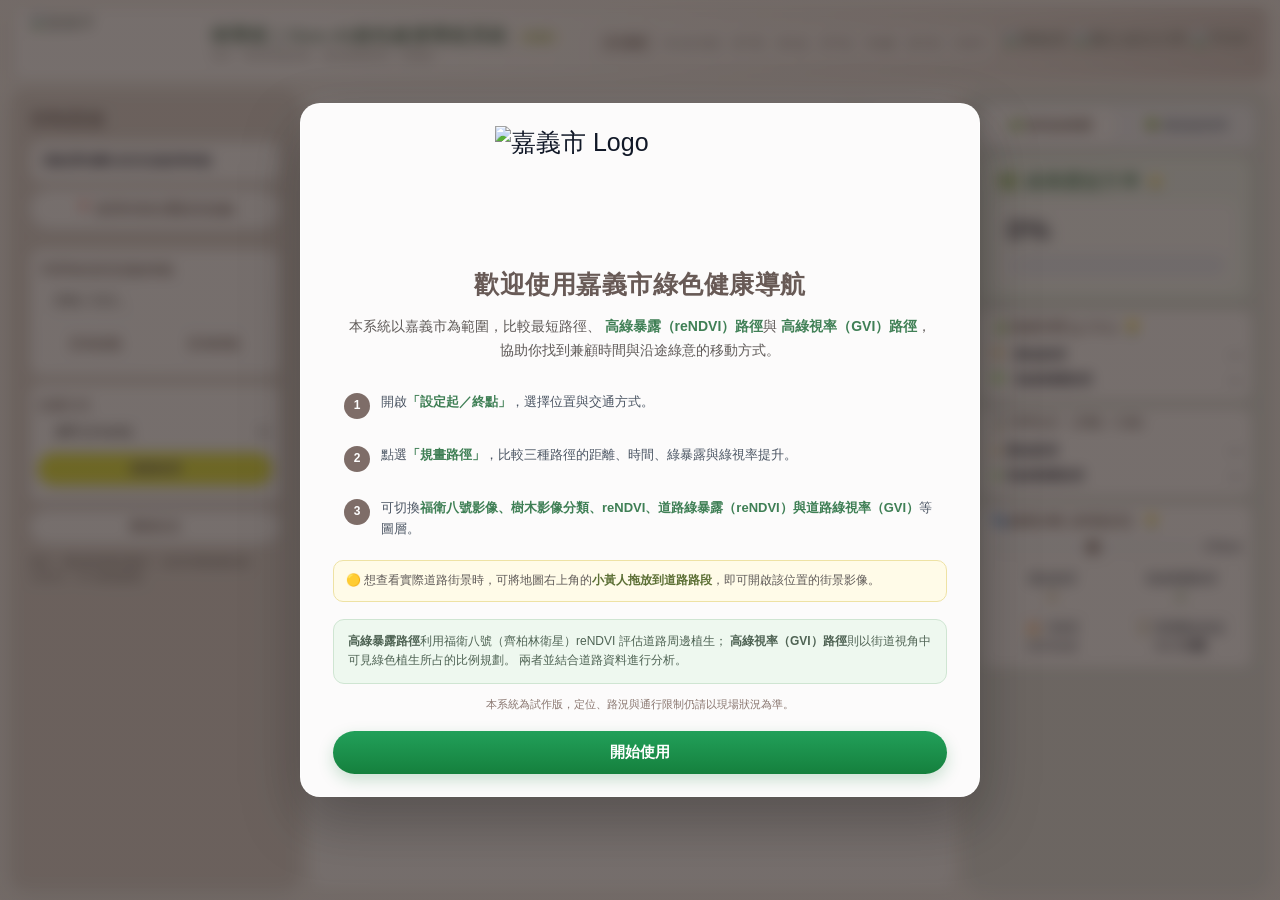
==== frontend/index.html @ 26f10b7e "Add Chiayi frontend for separate Cloud Run build" ====
<!DOCTYPE html>

<html lang="zh-Hant">
<head>
<!-- SPLIT BUILD 2026-09-26: index.html + style.css + app.js + data/ -->

<!-- SINGLE-FILE BUILD 2026-09-25 / freeze-fix -->
<meta charset="utf-8"/>
<link rel="manifest" href="manifest.webmanifest"/>
<meta name="theme-color" content="#315f46"/>
<link rel="apple-touch-icon" href="icons/icon-192.png"/>
<title>樹導航｜Geo-AI綠色健康導航系統（試作版）</title>
<link href="https://unpkg.com/leaflet@1.9.4/dist/leaflet.css" rel="stylesheet"/>
<meta content="width=device-width, initial-scale=1.0, maximum-scale=5.0, viewport-fit=cover" name="viewport"/>
<link href="https://upload.wikimedia.org/wikipedia/commons/thumb/0/01/Emblem_of_Chiayi_City.svg/250px-Emblem_of_Chiayi_City.svg.png" rel="icon" type="image/png"/>


<link href="style.css?v=community-20260926-1" rel="stylesheet"/></head>
<body>

<!-- ============================================================
     系統歡迎畫面
     ============================================================ -->
<div class="welcome-overlay" id="welcomeOverlay">
<div class="welcome-card">
<div class="welcome-icon welcome-logo-icon">
<img alt="嘉義市 Logo" src="https://storage.googleapis.com/chiayi_ndvi/%E5%98%89%E7%BE%A9%E5%B8%82logo%20(2).png"/>
</div>
<h2 class="welcome-title">
      歡迎使用嘉義市綠色健康導航
    </h2>
<p class="welcome-intro">
      本系統以嘉義市為範圍，比較最短路徑、
      <strong>高綠暴露（reNDVI）路徑</strong>與
      <strong>高綠視率（GVI）路徑</strong>，
      協助你找到兼顧時間與沿途綠意的移動方式。
    </p>
<div class="welcome-steps">
<div class="welcome-step">
<div class="welcome-step-number">1</div>
<div>
          開啟<strong>「設定起／終點」</strong>，選擇位置與交通方式。
        </div>
</div>
<div class="welcome-step">
<div class="welcome-step-number">2</div>
<div>
          點選<strong>「規畫路徑」</strong>，比較三種路徑的距離、時間、綠暴露與綠視率提升。
        </div>
</div>
<div class="welcome-step">
<div class="welcome-step-number">3</div>
<div>
          可切換<strong>福衛八號影像、樹木影像分類、reNDVI、道路綠暴露（reNDVI）與道路綠視率（GVI）</strong>等圖層。
        </div>
</div>
</div>
<div class="welcome-streetview-note">
      🟡 想查看實際道路街景時，可將地圖右上角的<strong>小黃人拖放到道路路段</strong>，即可開啟該位置的街景影像。
    </div>
<div class="welcome-data-note">
<div>
<strong>高綠暴露路徑</strong>利用福衛八號（齊柏林衛星）reNDVI 評估道路周邊植生；
        <strong>高綠視率（GVI）路徑</strong>則以街道視角中可見綠色植生所占的比例規劃。
        兩者並結合道路資料進行分析。
      </div>
</div>
<div class="welcome-warning">
      本系統為試作版，定位、路況與通行限制仍請以現場狀況為準。
    </div>
<button class="welcome-start-btn" id="startUsingBtn" onclick="enterMainSite()" type="button">
      開始使用
    </button>
</div>
</div>
<header id="top-bar">
<!-- 左側：嘉義市 Logo + 系統名稱 -->
<div class="header-left">
<img alt="嘉義市" class="logo logo-chiayi" src="https://storage.googleapis.com/chiayi_ndvi/%E5%98%89%E7%BE%A9%E5%B8%82logo%20(2).png"/>
<div class="title-container">
<div class="title-text-group">
<h1 class="main-title">
          樹導航｜Geo-AI綠色健康導航系統
          <span class="version-tag">試作版</span>
</h1>
<div class="header-subtitle">找出「看得到更多樹、綠色暴露更高」的路線</div>
</div>
</div>
</div>
<!-- 右側：研究團隊 + Logo -->
<div class="header-right">
<!-- 研究團隊 -->
<div class="team-info">
<span class="team-label">
        研究<br/>團隊
      </span>
<span class="team-members">
<span class="team-member">吳治達 教授、</span>
<span class="team-member">林宇家、</span>
<span class="team-member">林祐如、</span>
<span class="team-member">黃芊綾、</span>
<span class="team-member">宋健豪、</span>
<span class="team-member">蘇均珺、</span>
<span class="team-member">許家瑋</span>
</span>
</div>
<!-- 實驗室 / 成大 / TASA Logo -->
<div class="partner-logos">
<img alt="實驗室" class="partner-logo logo-lab" src="https://storage.googleapis.com/chiayi_ndvi/%E5%AF%A6%E9%A9%97%E5%AE%A4_%E7%B4%85%E8%89%B2%E9%95%B7%E6%96%B9%E5%BD%A2.jpg"/>
<img alt="國立成功大學" class="partner-logo logo-ncku" src="https://storage.googleapis.com/chiayi_ndvi/NCKU.jpg"/>
<img alt="TASA" class="partner-logo logo-tasa" src="https://storage.googleapis.com/chiayi_ndvi/TASA.png"/>
</div>
</div>
</header>
<div class="layout">
<div class="panel-controls">
<div class="mobile-panel-head">
<div class="panel-title">控制面板</div>
<button class="panel-close" id="closeControlPanel" type="button">×</button>
</div>
<div class="infoBox" id="pointInfo">請點選地圖以設定起點與終點</div>
<button class="btn ghost" id="locateBtn">📍 使用目前位置設定起點</button>
<div class="panel-divider"></div>
<div class="addr-search-group">
<label>
        利用地址設定起點/終點
      </label>
<div class="addr-autocomplete-wrap">
<input aria-autocomplete="list" aria-controls="addrSuggestions" aria-expanded="false" autocomplete="off" id="addrInput" placeholder="請輸入地址..." type="text"/>
<div aria-label="地址搜尋建議" class="addr-suggestions" id="addrSuggestions" role="listbox">
</div>
</div>
<div class="addr-button-row">
<button class="btn ghost" id="setStartByAddr">
          設為起點
        </button>
<button class="btn ghost" id="setEndByAddr">
          設為終點
        </button>
</div>
</div>
<div class="control-card">
<label>交通方式</label>
<select id="modeSelect">
<option value="walk">步行 (3 km/h)</option>
<option value="bike">腳踏車 (20 km/h)</option>
</select>
<button class="btn secondary" id="dualPathBtn">
      規劃路徑
    </button>
<div class="route-display-control" id="routeDisplayControl" style="display:none;">
<div class="route-display-title">
        路徑顯示
      </div>
<div class="route-display-buttons">
<button class="route-display-btn active" data-route-display="all" type="button">
          全部
        </button>
<button class="route-display-btn" data-route-display="ndvi" type="button">
          綠暴露
        </button>
<button class="route-display-btn" data-route-display="gvi" type="button">
          綠視率
        </button>
</div>
<div class="route-color-title">
        路線著色
      </div>
<div class="route-color-buttons">
<button class="route-color-btn active" data-route-color="solid" type="button">單色</button>
<button class="route-color-btn" data-route-color="rendvi" type="button">依綠暴露程度</button>
<button class="route-color-btn" data-route-color="gvi" type="button">依綠視率程度</button>
</div>
</div>
</div> <!-- /control-card -->
<button class="btn ghost" id="resetBtn">
      重新設定
    </button>
<div class="muted" style="margin-top:8px">
      提示：最短路徑固定顯示，並依所選指標比較 reNDVI、GVI 綠色路徑。
    
    </div> <!-- 關閉 .panel-controls -->
</div>
<div class="map-wrap">
<div class="mobile-bottom-bar">
<!-- 1. 設定 -->
<button class="mobile-bottom-btn" id="mobileControlBtn" type="button">
<span class="mobile-btn-icon">📍</span>
<span>設定</span>
</button>
<!-- 2. 成果 -->
<button class="mobile-bottom-btn" id="mobileInfoBtn" type="button">
<span class="mobile-btn-icon">📊</span>
<span>成果</span>
</button>
<!-- 3. 規劃：正中央 -->
<button class="mobile-bottom-btn mobile-route-main" id="mobileRouteBtn" type="button">
<span class="mobile-btn-icon">🧭</span>
<span>規劃</span>
</button>
<!-- 4. 路徑 -->
<button class="mobile-bottom-btn" id="mobilePathDisplayBtn" type="button">
<span class="mobile-btn-icon">🛣️</span>
<span>路徑</span>
</button>
<!-- 5. 重置 -->
<button class="mobile-bottom-btn mobile-reset-btn" id="mobileResetBtn" type="button">
<span class="mobile-btn-icon">↻</span>
<span>重置</span>
</button>
</div>
<!-- 手機版路徑顯示小選單 -->
<div class="mobile-path-popup" id="mobilePathPopup">
<div class="mobile-path-popup-header">
<div class="mobile-path-popup-title">
          路徑顯示
        </div>
<button aria-label="關閉路徑顯示視窗" class="mobile-path-popup-close" id="closeMobilePathPopup" type="button">
          ×
        </button>
</div>
<button class="mobile-path-option active" data-mobile-route="all" type="button">
        全部
      </button>
<button class="mobile-path-option" data-mobile-route="ndvi" type="button">
        綠暴露
      </button>
<button class="mobile-path-option" data-mobile-route="gvi" type="button">
        綠視率
      </button>
<div class="mobile-path-subtitle">路線著色</div>
<button class="mobile-color-option active" data-mobile-color="solid" type="button">單色</button>
<button class="mobile-color-option" data-mobile-color="rendvi" type="button">依綠暴露程度</button>
<button class="mobile-color-option" data-mobile-color="gvi" type="button">依綠視率程度</button>
</div>
<div id="map"></div>
<!-- Street View 功能提示 -->
<div class="streetview-hint" id="streetViewHint">

      可拖移至路徑上查看街景

    </div>
<div aria-label="拖曳到道路上查看街景" class="streetview-pegman" id="streetViewPegman" title="拖曳到道路上查看街景">
<div class="pegman-head"></div>
<div class="pegman-body">
<div class="pegman-arm pegman-arm-left"></div>
<div class="pegman-arm pegman-arm-right"></div>
<div class="pegman-leg pegman-leg-left"></div>
<div class="pegman-leg pegman-leg-right"></div>
</div>
</div>
</div>
<div class="panel-stats">
<button class="panel-close" id="closeStatsPanel" type="button">×</button>
<!-- =====================================================
       右側面板切換按鈕
       ===================================================== -->
<div class="panel-tabs">
<button class="panel-tab active" id="ndviResultTabBtn" type="button">
      🌿 最高綠暴露
    </button>
<button class="panel-tab" id="gviResultTabBtn" type="button">
      🌳 最高綠視率
    </button>
</div>
<!-- =====================================================
       分頁 1：原本的統計資訊
       ===================================================== -->
<div class="panel-view active mode-single" id="infoView">
<!-- ⭐⭐⭐ 這裡開始放你原本的東西 ⭐⭐⭐ -->
<div class="green-gain-grid">
<!-- =====================================================
       reNDVI 綠暴露增益
       ===================================================== -->
<div id="rendviBlock">
<div class="stat-title">

      🌿 綠暴露提升率

      <button id="rendviInfoBtn" style="border:none;background:none;cursor:pointer;padding:0 2px;" type="button">
        💡
      </button>
</div>
<div class="progress-wrap">
<div class="progress-number" id="rendviPercent">
        0%
      </div>
<div class="progress-bar">
<div class="progress-fill" id="rendviFill">
          0%
        </div>
</div>
</div>
</div>
<!-- =====================================================
       GVI 綠視率提升
       ===================================================== -->
<div id="regviBlock" style="display:none;">
<div class="stat-title">

      🌳 綠視率提升率

      <button id="gviInfoBtn" style="border:none;background:none;cursor:pointer;padding:0 2px;" type="button">
        💡
      </button>
</div>
<div class="progress-wrap">
<div class="progress-number" id="regviPercent">
        0%
      </div>
<div class="progress-bar">
<div class="progress-fill" id="regviFill">
          0%
        </div>
</div>
</div>
</div>
</div>
<div class="compact-metric-box carbon-metric-box">
<div class="stat-title carbon-title-row">
<span>🔋負碳存摺 (g CO₂)</span>
<button aria-label="負碳存摺說明" class="metric-info-btn" id="carbonInfoBtn" title="負碳存摺說明" type="button">💡</button>
</div>
<div class="time-box">
<div class="time-row">
<div>
<span class="dot" style="background:#f1d58b">
</span>
          最短路徑
        </div>
<div id="shortCarbon">—</div>
</div>
<div class="time-row" id="ndviCarbonRow">
<div>
<span class="dot" style="background:#a4ee73">
</span>
          高綠暴露路徑
        </div>
<div id="ndviCarbon">—</div>
</div>
<div class="time-row" id="gviCarbonRow" style="display:none;">
<div>
<span class="dot" style="background:#0ac247">
</span>
          高綠視率路徑
        </div>
<div id="gviCarbon">—</div>
</div>
</div>
</div> <!-- /carbon-metric-box -->
<div class="compact-metric-box time-metric-section">
<div class="stat-title secondary-stat-title">⌛ 時間估計（距離／分鐘）</div>
<div class="time-box route-time-box">
<div class="time-row">
<div><span class="dot" style="background:#f1d58b"></span>最短路徑</div>
<div id="shortInfo">—</div>
</div>
<div class="time-row" id="ndviInfoRow">
<div><span class="dot" style="background:#a4ee73"></span>高綠暴露路徑</div>
<div id="ndviInfo">—</div>
</div>
<div class="time-row" id="gviInfoRow" style="display:none;">
<div><span class="dot" style="background:#0ac247"></span>高綠視率路徑</div>
<div id="gviInfo">—</div>
</div>
</div>
</div> <!-- /time-metric-section -->
<div class="health-section-box">
<div class="stat-title health-section-title">
      👣健康步帳 (身高設定)
      <button id="stepsInfoBtn" style="border:none;background:none;cursor:pointer;">💡</button>
</div>
<div class="height-control-row" style="display:flex;align-items:center;gap:8px;margin-bottom:8px;">
<input id="heightSlider" max="200" min="140" type="range" value="170"/>
<span style="font-size:12px;font-weight:700;white-space:nowrap;">
<span id="heightVal">170</span>cm
      </span>
</div>
<div class="health-account-box">
<div class="health-grid two-cols" id="healthGrid">
<div class="health-card">
<div class="muted">最短路徑</div>
<div class="health-value" id="shortStepsVal" style="color:#9A7A18;">
          0
        </div>
</div>
<div class="health-card" id="ndviStepsBox">
<div class="muted">
          高綠暴露路徑
        </div>
<div class="health-value" id="ndviStepsVal" style="color:#4F7D2A;">
          0
        </div>
</div>
<div class="health-card" id="gviStepsBox" style="display:none;">
<div class="muted">
          高綠視率路徑
        </div>
<div class="health-value" id="gviStepsVal" style="color:#0ac247;">
          0
        </div>
</div>
</div>
<div class="health-extra-grid">
<div class="health-card">
<div class="muted">
          🔥 卡路里
        </div>
<div class="health-value" id="kcalInfoVal">
          0.0 kcal
        </div>
</div>
<div class="health-card">
<div class="muted">
          ⏳ 預期壽命效益
        </div>
<div class="health-value" id="lifeInfoVal">
          0.0 分鐘
        </div>
</div>
</div>
</div>
</div> <!-- /health-section-box -->
</div>
</div>
</div>
<!-- Leaflet 與 GeoRaster 套件 -->
<script src="https://unpkg.com/leaflet@1.9.4/dist/leaflet.js"></script>
<script src="https://unpkg.com/proj4@2.11.0/dist/proj4.js"></script>
<script src="https://unpkg.com/georaster/dist/georaster.browser.min.js"></script>
<script src="https://unpkg.com/georaster-layer-for-leaflet/dist/georaster-layer-for-leaflet.min.js"></script>
<script src="https://unpkg.com/chroma-js@2.4.2/chroma.min.js"></script>
<script async="" defer="" src="https://maps.googleapis.com/maps/api/js?key=AIzaSyCQGlyAvg-xDSWPbhYbvnk8X8FLfSmUbWg&amp;libraries=geometry"></script>
<div class="streetview-modal" id="streetViewModal">
<div class="streetview-window">
<div class="streetview-header">
<div>
        🌐 道路街景
      </div>
<button class="streetview-close" id="closeStreetViewModal" type="button">
        ×
      </button>
</div>
<div class="streetview-content" id="streetViewModalMap">
</div>
</div>
</div>





<script src="https://cdn.jsdelivr.net/npm/@turf/turf@6/turf.min.js"></script>
<script src="community-config.js?v=20260926-2"></script>
<script src="route-records.js?v=20260926-1"></script>
<script src="community.js?v=20260926-1"></script>
<script src="navigation-quality.js?v=20260926-1"></script>
<script src="traffic-chiayi.js?v=20260926-1"></script>
<script src="pwa-chiayi.js?v=20260926-1"></script>
<script src="app.js?v=community-20260926-1"></script></body>
</html>
---- frontend/style.css ----
/* ===== 原 index.html style block 1 ===== */


/* 身高拉桿樣式優化 */
#heightSlider {
  -webkit-appearance: none;
  width: 100%;
  height: 8px;
  padding: 0 !important;
  margin: 0 !important;
  background: #e6edf6;
  border: none;
  border-radius: 5px;
  outline: none;
  cursor: pointer;
}

#heightSlider::-webkit-slider-thumb {
  -webkit-appearance: none;
  width: 18px;
  height: 18px;
  background: var(--accent-2);
  border-radius: 50%;
  cursor: pointer;
  border: 2px solid #fff;
  box-shadow: 0 2px 6px rgba(0,0,0,0.1);
}

:root {
  --accent: #7E6D68;
  --accent-2: #685A56;
  --accent-light: #F1EFED;
  --highlight: #DFE200;
  --highlight-dark: #C7CA00;
  --panel: #FFFFFF;
  --muted: #766F6C;
  --bg: #F7F6F3;
}

/* ============================================================
   系統歡迎畫面
   ============================================================ */

.welcome-overlay {
  position: fixed;
  inset: 0;

  z-index: 99999;

  display: flex;
  align-items: center;
  justify-content: center;

  padding: clamp(10px, 2vh, 24px);

  box-sizing: border-box;

  background:
    linear-gradient(
      rgba(65, 55, 52, 0.72),
      rgba(65, 55, 52, 0.72)
    );

  backdrop-filter: blur(7px);
  -webkit-backdrop-filter: blur(7px);

  opacity: 1;
  visibility: visible;

  overflow: hidden;

  transition:
    opacity 0.35s ease,
    visibility 0.35s ease;
}

.welcome-green {
  color: #3f7f55;
  font-weight: 700;
}

/* 關閉動畫 */
.welcome-overlay.hide {
  opacity: 0;
  visibility: hidden;
  pointer-events: none;
}


.welcome-card {
  width: min(680px, calc(100vw - 48px));

  background: rgba(255,255,255,0.98);

  border-radius: 20px;

  padding: clamp(18px, 2.4vh, 28px)
           clamp(20px, 2.6vw, 32px);

  box-sizing: border-box;

  box-shadow:
    0 24px 60px rgba(0,0,0,0.28);

  border:
    1px solid rgba(255,255,255,0.70);

  /* 不產生內部捲軸 */
  max-height: none;
  overflow: visible;
}


/* 上方葉子 */
.welcome-icon {
  width: 48px;
  height: 48px;

  margin: 0 auto 10px;

  display: flex;
  align-items: center;
  justify-content: center;

  background: #eef8ef;

  border-radius: 50%;

  font-size: 25px;
}


/* 標題 */
.welcome-title {
  margin: 0;

  text-align: center;

  color: #685A56;

  font-size: 25px;
  font-weight: 800;

  letter-spacing: 0.5px;
}


/* 開場文字 */
.welcome-intro {
  margin: 13px auto 20px;

  max-width: 590px;

  text-align: center;

  color: #5f5a58;

  font-size: 14px;
  line-height: 1.75;
}


.welcome-intro strong {
  color: #3f7f55;
}

/* ============================================================
   Street View 操作提示
   ============================================================ */

.streetview-hint {
  position: absolute;

  /* 跟小黃人對齊 */
  top: 83px;
  right: 66px;

  z-index: 899;

  padding: 7px 11px;

  background: rgba(255,255,255,0.97);

  color: #5f5a58;

  border: 1px solid rgba(126,109,104,0.20);
  border-radius: 8px;

  box-shadow:
    0 3px 10px rgba(0,0,0,0.15);

  font-size: 11px;
  font-weight: 700;

  white-space: nowrap;

  opacity: 0;
  visibility: hidden;

  transform: translateX(6px);

  pointer-events: none;

  transition:
    opacity 0.25s ease,
    transform 0.25s ease,
    visibility 0.25s ease;
}


.streetview-hint.show {
  opacity: 1;
  visibility: visible;

  transform: translateX(0);
}


/* 指向小黃人的小箭頭 */

.streetview-hint::after {
  content: "";

  position: absolute;

  top: 50%;
  right: -5px;

  width: 9px;
  height: 9px;

  background: #ffffff;

  border-top:
    1px solid rgba(126,109,104,0.20);

  border-right:
    1px solid rgba(126,109,104,0.20);

  transform:
    translateY(-50%)
    rotate(45deg);
}


/* ============================================================
   Street View Pegman
   ============================================================ */

.streetview-pegman {
  position: absolute;

  top: 78px;

  /* 讓中心對準右上圖層按鈕中心 */
  right: 18px;

  z-index: 900;

  width: 38px;
  height: 38px;

  display: flex;
  align-items: center;
  justify-content: center;

  background: rgba(255,255,255,0.96);

  border: 1px solid rgba(0,0,0,0.10);
  border-radius: 50%;

  box-shadow:
    0 2px 7px rgba(0,0,0,0.22);

  cursor: grab;

  user-select: none;
  touch-action: none;

  box-sizing: border-box;

  transition:
    transform 0.15s ease,
    box-shadow 0.15s ease;
}


.streetview-pegman:hover {
  transform: scale(1.06);

  box-shadow:
    0 3px 9px rgba(0,0,0,0.26);
}


.streetview-pegman.dragging {
  cursor: grabbing;

  transform: scale(1.10);

  box-shadow:
    0 4px 10px rgba(0,0,0,0.30);
}


/* ============================================================
   Pegman 頭
   ============================================================ */

.pegman-head {
  position: absolute;

  top: 7px;
  left: 50%;

  width: 8px;
  height: 8px;

  background: #f9b233;

  border-radius: 50%;

  transform: translateX(-50%);

  box-sizing: border-box;
}


/* ============================================================
   Pegman 身體
   ============================================================ */

.pegman-body {
  position: absolute;

  top: 16px;
  left: 50%;

  width: 8px;
  height: 11px;

  background: #f9b233;

  border-radius: 4px 4px 3px 3px;

  transform: translateX(-50%);
}


/* ============================================================
   Pegman 手
   ============================================================ */

.pegman-arm {
  position: absolute;

  top: 1px;

  width: 3px;
  height: 10px;

  background: #f9b233;

  border-radius: 3px;
}


.pegman-arm-left {
  left: -3px;

  transform: rotate(15deg);
}


.pegman-arm-right {
  right: -3px;

  transform: rotate(-15deg);
}


/* ============================================================
   Pegman 腳
   ============================================================ */

.pegman-leg {
  position: absolute;

  top: 9px;

  width: 3px;
  height: 8px;

  background: #f9b233;

  border-radius: 3px;
}


.pegman-leg-left {
  left: 0px;

  transform: rotate(5deg);
}


.pegman-leg-right {
  right: 0px;

  transform: rotate(-5deg);
}

/* ============================================================
   Street View 獨立視窗
   ============================================================ */

.streetview-modal {
  position: fixed;

  inset: 0;

  z-index: 10000;

  display: none;

  align-items: center;
  justify-content: center;

  padding: 30px;

  background:
    rgba(20,20,20,0.38);

  backdrop-filter: blur(3px);
}

.streetview-modal.show {
  display: flex;
}

.streetview-window {
  width:
    min(
      850px,
      calc(100vw - 60px)
    );

  height:
    min(
      600px,
      calc(100vh - 80px)
    );

  display: flex;
  flex-direction: column;

  background: #ffffff;

  border-radius: 14px;

  overflow: hidden;

  box-shadow:
    0 20px 60px rgba(0,0,0,0.30);
}

.streetview-header {
  height: 46px;

  flex-shrink: 0;

  display: flex;

  align-items: center;
  justify-content: space-between;

  padding: 0 14px;

  color: #685A56;

  font-size: 14px;
  font-weight: 800;

  border-bottom: 1px solid #e5e7eb;
}

.streetview-close {
  width: 30px;
  height: 30px;

  padding: 0;

  border: none;
  border-radius: 50%;

  background: #f1f5f9;

  color: #475569;

  font-size: 20px;

  cursor: pointer;
}

.streetview-content {
  flex: 1;

  min-height: 0;
}


@media (max-width: 1024px) {

  .streetview-window {
    width: calc(100vw - 24px);

    height: 62vh;
  }

  .streetview-modal {
    padding: 12px;
  }

}

/* ============================================================
   使用步驟
   ============================================================ */

.welcome-steps {
  display: flex;
  flex-direction: column;

  gap: 8px;

  margin-top: 8px;
}


.welcome-step {
  display: flex;
  align-items: flex-start;

  gap: 11px;

  padding: 9px 11px;

  border-radius: 10px;

  color: #4b5563;

  font-size: 13px;
  line-height: 1.6;

  transition: background 0.2s ease;
}


.welcome-step:hover {
  background: #f7f8f5;
}


.welcome-step-number {
  flex: 0 0 26px;

  width: 26px;
  height: 26px;

  display: flex;
  align-items: center;
  justify-content: center;

  background: #7E6D68;

  color: #ffffff;

  border-radius: 50%;

  font-size: 12px;
  font-weight: 800;

  margin-top: 1px;
}


.welcome-step strong {
  color: #3f7f55;
}


/* ============================================================
   資料來源說明
   ============================================================ */

.welcome-data-note {
  margin-top: 17px;

  padding: 12px 14px;

  background: #eef8ef;

  border:
    1px solid #cfe5d2;

  border-radius: 11px;

  color: #4f6354;

  font-size: 12px;
  line-height: 1.65;
}


.welcome-data-title {
  margin-bottom: 4px;

  color: #3f7f55;

  font-size: 13px;
  font-weight: 800;
}


/* 試作版提醒 */
.welcome-warning {
  margin-top: 12px;

  color: #8a7770;

  font-size: 11px;
  line-height: 1.55;

  text-align: center;
}


/* ============================================================
   開始使用按鈕
   ============================================================ */

.welcome-start-btn {
  width: 100%;

  margin-top: 18px;

  padding: 12px 20px;

  border: none;
  border-radius: 999px;

  background:
    linear-gradient(
      180deg,
      #22a05a,
      #15803d
    );

  color: #ffffff;

  font-size: 15px;
  font-weight: 800;

  cursor: pointer;

  box-shadow:
    0 6px 16px rgba(21,128,61,0.22);

  transition:
    transform 0.15s ease,
    box-shadow 0.15s ease;
}


.welcome-start-btn:hover {
  transform: translateY(-1px);

  box-shadow:
    0 9px 20px rgba(21,128,61,0.28);
}


.welcome-start-btn span {
  margin-left: 5px;
}

/* ============================================================
   手機版：Street View Pegman
   ============================================================ */

@media (max-width: 1024px) {

  .streetview-pegman {

    /* 與圖層按鈕拉開距離 */
    top: 182px;

    /* 對準 Leaflet 圖層控制中心 */
    right: 22px;

    z-index: 900;
  }


  .streetview-hint {

    /* 跟著小黃人一起下移 */
    top: 187px;

    /* 位於小黃人左側 */
    right: 70px;

    z-index: 899;
  }

}

/* ============================================================
   手機版
   ============================================================ */

/* ============================================================
   手機版：路徑顯示彈出選單
   ============================================================ */

.mobile-path-popup {
  display: none;
}

/* 路徑顯示視窗標題列 */
.mobile-path-popup-header {
  display: flex;
  align-items: center;
  justify-content: space-between;

  margin-bottom: 7px;
}


/* 標題 */
.mobile-path-popup-header .mobile-path-popup-title {
  margin-bottom: 0;

  font-size: 13px;
  font-weight: 800;

  color: #685A56;
}


/* 關閉按鈕 */
.mobile-path-popup-close {
  width: 26px;
  height: 26px;

  padding: 0;

  display: flex;
  align-items: center;
  justify-content: center;

  border: none;
  border-radius: 50%;

  background: #f1f5f9;

  color: #64748b;

  font-size: 18px;
  line-height: 1;

  cursor: pointer;
}


.mobile-path-popup-close:hover {
  background: #e2e8f0;
  color: #334155;
}

@media (max-width: 1024px) {

  .mobile-path-popup {
    position: fixed;

    right: 12px;

    bottom: calc(
      58px
      + max(10px, env(safe-area-inset-bottom))
      + 12px
    );

    width: 130px;

    padding: 8px;

    background: rgba(255,255,255,0.97);

    border: 1px solid #e2e8f0;
    border-radius: 12px;

    box-shadow:
      0 6px 20px rgba(0,0,0,0.18);

    z-index: 1400;

    box-sizing: border-box;
  }


  .mobile-path-popup.show {
    display: block;
  }


  .mobile-path-popup-title {
    margin-bottom: 6px;

    font-size: 12px;
    font-weight: 800;

    color: #685A56;

    text-align: center;
  }


  .mobile-path-option {
    width: 100%;

    margin: 3px 0;
    padding: 7px 8px;

    border: 1px solid #e2e8f0;
    border-radius: 8px;

    background: #ffffff;

    color: #5f5a58;

    font-size: 12px;
    font-weight: 700;

    cursor: pointer;
  }


  .mobile-path-option.active {
    background: #3f7f55;

    border-color: #3f7f55;

    color: #ffffff;
  }

}

@media (max-height: 600px) {

  .welcome-card {
    width: min(720px, calc(100vw - 24px));
    padding: 13px 20px;
  }

  .welcome-icon {
    display: none;
  }

  .welcome-title {
    font-size: 19px;
  }

  .welcome-intro {
    margin: 6px auto 8px;
    font-size: 12px;
    line-height: 1.45;
  }

  .welcome-step {
    padding: 3px 6px;
    font-size: 11px;
    line-height: 1.4;
  }

  .welcome-data-note {
    margin-top: 7px;
    padding: 6px 9px;
    font-size: 10px;
  }

  .welcome-warning {
    margin-top: 6px;
    font-size: 10px;
  }

  .welcome-start-btn {
    margin-top: 8px;
    padding: 8px 16px;
    font-size: 13px;
  }
}

@media (max-height: 800px) {

  .welcome-card {
    padding: 18px 24px;
  }

  .welcome-icon {
    width: 40px;
    height: 40px;
    font-size: 21px;
    margin-bottom: 6px;
  }

  .welcome-title {
    font-size: 21px;
  }

  .welcome-intro {
    margin: 9px auto 12px;
    font-size: 13px;
    line-height: 1.55;
  }

  .welcome-steps {
    gap: 4px;
  }

  .welcome-step {
    padding: 5px 8px;
    font-size: 12px;
    line-height: 1.45;
  }

  .welcome-step-number {
    width: 23px;
    height: 23px;
    flex-basis: 23px;
  }

  .welcome-data-note {
    margin-top: 10px;
    padding: 8px 11px;
    line-height: 1.5;
  }

  .welcome-warning {
    margin-top: 8px;
  }

  .welcome-start-btn {
    margin-top: 11px;
    padding: 10px 18px;
  }
}

html,body{
  height: 100%;
  margin:0;
  font-family:"Noto Sans TC","Segoe UI","Microsoft JhengHei",sans-serif;
  background:var(--bg);
  color:#111827;
  padding: 0;          /* ✅ 很重要 */
  width: 100%;         /* ✅ 確保撐滿 */
  overflow-x: hidden;  /* ✅ 防止微小溢出造成白邊 */
  overflow: hidden;
}

body {
  min-height: 100dvh;
  display: flex;
  flex-direction: column;
}

#infoView {
  flex: 1 1 0;
  min-height: 0;
  height: auto;
  flex-direction: column;
  box-sizing: border-box;
  display: none;
  overflow-y: auto;
  overflow-x: hidden;
}

#infoView.active {
  display: flex;
}

/* ============================================================
   右側資訊面板：自動滿版
   ============================================================ */

/* 單一 NDVI / GVI */
#infoView.mode-single{  justify-content:space-between;  gap:7px;}

/* NDVI + GVI */
#infoView.mode-both{  justify-content:space-between;  gap:3px;}

/* ============================================================
   桌機右側成果面板：依螢幕高度自動壓縮
   ============================================================ */

@media (min-width: 1025px) {

  .panel-stats {
    min-height: 0;
    overflow: hidden;
  }

  #infoView {
    flex: 1 1 0;
    min-height: 0;
  }

}


/* ---------- 一般較矮的桌機畫面 ---------- */
@media (min-width: 1025px) and (max-height: 850px) {

  .panel-stats {
    padding: 9px;
    gap: 5px;
  }

  .panel-tabs {
    padding: 3px;
  }

  .panel-tab {
    padding: 6px 4px;
    font-size: 12px;
  }

  #infoView {
    gap: 5px;
  }

  #infoView .stat-title {
    font-size: 12px;
    line-height: 1.2;
  }

  #infoView .progress-wrap {
    padding: 5px;
  }

  #infoView .progress-number {
    font-size: 17px;
    margin-bottom: 3px;
  }

  #infoView .progress-bar {
    height: 15px;
  }

  #infoView .progress-fill {
    height: 15px;
    line-height: 15px;
    font-size: 11px;
  }

  #infoView .time-box {
    padding: 5px 6px;
    gap: 3px;
  }

  #infoView .time-row {
    font-size: 11px;
    min-height: 18px;
  }

  #infoView .health-card {
    padding: 4px 2px;
  }

  #infoView .health-card .muted {
    font-size: 10px;
  }

  #infoView .health-value {
    font-size: 11px;
    margin-top: 2px;
  }

  #infoView .health-grid,
  #infoView .health-extra-grid {
    gap: 4px;
  }

  #infoView #heightSlider {
    height: 6px;
  }

}

/* ============================================================
   單一指標模式：桌機成果資訊放大
   ============================================================ */

/* 各區塊標題 */
#infoView.mode-single .stat-title {
  font-size: 16px;
  line-height: 1.35;
}


/* reNDVI / GVI 核心百分比 */
#infoView.mode-single .progress-number {
  font-size: 22px;
  margin-bottom: 6px;
}


/* 核心指標內容 */
#infoView.mode-single .progress-wrap {
  padding: 9px;
}


/* 負碳存摺、時間估計外框 */
#infoView.mode-single .time-box {
  padding: 9px;
}


/* 負碳存摺、時間估計每一列 */
#infoView.mode-single .time-row {
  font-size: 14px;
  line-height: 1.4;
}


/* 健康步帳卡片 */
#infoView.mode-single .health-card {
  padding: 8px 4px;
}


/* 健康步帳：最短路徑、高綠暴露路徑、高綠視率路徑、卡路里、壽命延長 */
#infoView.mode-single .health-card .muted {
  font-size: 13px;
}


/* 健康步帳：步數、卡路里、壽命等數值 */
#infoView.mode-single .health-value {
  font-size: 15px;
}


/* 身高設定等一般文字 */
#infoView.mode-single .muted {
  font-size: 14px;
}

/* ---------- 雙指標：自動壓縮 ---------- */

#infoView.mode-both .stat-title{  font-size:12px;  line-height:1.25;}
#infoView.mode-both .progress-wrap{  padding:5px;}
#infoView.mode-both .progress-number{  font-size:17px;  margin-bottom:3px;}
#infoView.mode-both .progress-bar{  height:15px;}

#infoView.mode-both .progress-fill{  line-height:15px;  font-size:11px;}
#infoView.mode-both .time-box{  padding:4px 6px;  gap:3px;}
#infoView.mode-both .time-row{  font-size:11px;}
#infoView.mode-both .health-card{  padding:4px 2px;}
#infoView.mode-both .health-card .muted{  font-size:10px;}
#infoView.mode-both .health-value{  font-size:11px;}
#infoView.mode-both #heightSlider{  height:6px;}


.panel-stats .time-box,
.panel-stats .progress-wrap {
  padding: 7px;
}

.layout {  flex: 1;  min-height: 0;  display: flex;  gap: 12px;  padding: 12px;  box-sizing: border-box;}
.panel-controls{  width:260px;  height:100%;  box-sizing:border-box;  background:var(--panel);  border-radius:12px;  padding:14px;  box-shadow:0 6px 18px rgba(2,6,23,0.06);  display:flex;  flex-direction:column;  justify-content:space-between;  gap:6px;}
.panel-controls .title{font-weight:700; color:var(--accent-2); font-size:20px;}
.infoBox { background:#f8fafc; border-radius:8px; padding:10px; color:#0f172a; font-weight:600; font-size:13px; min-height:48px; white-space:pre-line; }
label{  font-size:13px;  color:var(--muted);  margin-top:2px;  display:block;}

/* 修改後的輸入框樣式 */
input, select, .btn { 
    width: 100%; 
    padding: 8px 12px; 
    border-radius: 999px; 
    border: 1px solid #e2e8f0; 
    font-weight: 600; 
    background: #fff; 
    cursor: pointer;

    
    /* 關鍵屬性：確保 padding 不會撐開寬度 */
    box-sizing: border-box; 
    
    /* 增加一點點間距感 */
    margin-bottom: 4px;
    outline: none;
    transition: border-color 0.2s;
}

input:focus {
    border-color: var(--accent-2);
    box-shadow: 0 0 0 2px rgba(21,128,61,0.12);
}

/* 針對地址搜尋區塊的容器微調 */
.addr-search-group {
  display: flex;
  flex-direction: column;
  gap: 6px;
  margin: 0;
  padding: 0;
  border: none;
}

.btn {
  background: linear-gradient(
    180deg,
    #22a05a,
    #15803d
  );

  color: #fff;
  border: none;
  box-shadow: 0 4px 12px rgba(21,128,61,0.15);

  transition:
    transform 0.12s ease,
    box-shadow 0.12s ease;
}

/* 規劃路徑按鈕 */
#dualPathBtn {
  text-align: center;
  font-weight: 800;
}

.btn:hover {
  transform: translateY(-2px);
  box-shadow: 0 8px 20px rgba(21,128,61,0.20);
}



.btn.secondary {  background: #DFE200;  color: #383331;  box-shadow: 0 4px 12px rgba(126, 109, 104, 0.18);}
.btn.ghost { background:white; color:var(--accent-2); border:1px solid rgba(37,99,235,0.10); box-shadow:none; }

/* ============================================================
   路徑顯示切換
   ============================================================ */

.route-display-control {
  margin-top: 6px;
}

.route-display-title {
  margin-bottom: 5px;

  font-size: 12px;
  font-weight: 700;

  color: #685A56;
}

.route-display-buttons {
  display: grid;

  grid-template-columns: repeat(3, 1fr);

  gap: 5px;
}

.route-display-btn {
  width: 100%;

  padding: 6px 4px;

  border: 1px solid #d8ded5;
  border-radius: 999px;

  background: #ffffff;

  color: #5f5a58;

  font-size: 11px;
  font-weight: 700;

  cursor: pointer;

  transition: all 0.2s ease;
}

.route-display-btn:hover {
  background: #f2f8ef;
}

.route-display-btn.active {
  background: #3f7f55;

  border-color: #3f7f55;

  color: #ffffff;
}
.map-wrap { flex:1 1 0; min-height: 400px; background:#fff; border-radius:12px; overflow:hidden; box-shadow:0 6px 18px rgba(2,6,23,0.06); display:flex; flex-direction:column; position:relative; }
/* 地圖全螢幕模式 */
.map-wrap:fullscreen {
  width: 100vw;
  height: 100vh;
  border-radius: 0;
  margin: 0;
}

.map-wrap:fullscreen #map {
  width: 100%;
  height: 100%;
}

/* ============================================================
   左側控制面板字體
   ============================================================ */

.panel-controls .panel-title {
  font-size: 18px;
  font-weight: 800;

  color: #685A56;
}


/* 起終點狀態 */

.panel-controls .infoBox {
  font-size: 14px;

  line-height: 1.5;
}


/* 一般標籤 */

.panel-controls label {
  font-size: 14px;

  font-weight: 700;

  color: #685A56;
}


/* 按鈕 */

.panel-controls .btn {
  font-size: 14px;
}


/* 輸入框 */

.panel-controls input,
.panel-controls select {
  font-size: 14px;
}


/* 路徑顯示標題 */

.panel-controls .route-display-title {
  font-size: 14px;
}


/* 全部 / 綠暴露 / 綠視率 */

.panel-controls .route-display-btn {
  font-size: 13px;
}


/* 底部提示文字 */

.panel-controls > .muted {
  font-size: 12px;

  line-height: 1.5;
}

/* ============================================================
   路徑圖例
   ============================================================ */

.route-legend {
  min-width: 125px;

  padding: 9px 11px;

  background: rgba(255,255,255,0.94);

  border: 1px solid #e2e8f0;
  border-radius: 9px;

  box-shadow:
    0 3px 12px rgba(0,0,0,0.14);

  font-size: 12px;

  color: #4b5563;
}

.route-legend-title {
  margin-bottom: 6px;

  color: #685A56;

  font-weight: 800;
}

.route-legend-row {
  display: flex;

  align-items: center;

  gap: 8px;

  margin: 5px 0;
}

.route-legend-line {
  display: inline-block;

  width: 28px;
  height: 5px;

  border-radius: 999px;
}


/* ============================================================
   路線著色漸層圖例
   ============================================================ */
.route-color-legend{
  min-width:190px;
  padding:9px 11px;
  background:rgba(255,255,255,.96);
  border:1px solid #e2e8f0;
  border-radius:9px;
  box-shadow:0 3px 12px rgba(0,0,0,.14);
  color:#4b5563;
  box-sizing:border-box;
}
.route-color-legend-title{
  margin-bottom:6px;
  color:#685A56;
  font-size:12px;
  font-weight:800;
  white-space:nowrap;
}
.route-color-legend-gradient{
  width:180px;
  max-width:100%;
  height:9px;
  border-radius:999px;
  border:1px solid rgba(0,0,0,.08);
  box-sizing:border-box;
}
.route-color-legend-labels{
  width:180px;
  max-width:100%;
  display:flex;
  justify-content:space-between;
  gap:6px;
  margin-top:3px;
  color:#475569;
  font-size:10px;
  font-weight:700;
  white-space:nowrap;
}
@media (max-width:1024px){
  .leaflet-bottom.leaflet-left .route-color-legend{
    order:2 !important;
    flex:0 0 100% !important;
    width:100% !important;
    max-width:100% !important;
    min-width:0 !important;
    padding:7px 9px !important;
    box-sizing:border-box !important;
  }
  .leaflet-bottom.leaflet-left .route-color-legend-title{
    margin-bottom:4px !important;
    font-size:10.5px !important;
  }
  .leaflet-bottom.leaflet-left .route-color-legend-gradient,
  .leaflet-bottom.leaflet-left .route-color-legend-labels{
    width:100% !important;
    max-width:none !important;
  }
  .leaflet-bottom.leaflet-left .route-color-legend-gradient{
    height:7px !important;
  }
  .leaflet-bottom.leaflet-left .route-color-legend-labels{
    font-size:9px !important;
  }
  .leaflet-bottom.leaflet-left .ndvi-legend,
  .leaflet-bottom.leaflet-left .rendvi-road-legend,
  .leaflet-bottom.leaflet-left .gvi-road-legend{
    order:3 !important;
  }
}

/* ============================================================
   地圖全螢幕按鈕
   ============================================================ */

.leaflet-control-fullscreen {  width: 34px;  height: 34px;
  background: white;
  border: none;
  border-radius: 4px;
  font-size: 20px;
  line-height: 34px;
  text-align: center;
  cursor: pointer;
  box-shadow: 0 1px 5px rgba(0,0,0,0.25);
}

.leaflet-control-fullscreen:hover {
  background: #f4f4f4;
}

#map { flex:1; min-height:0; }
.panel-stats {
  width: 300px;
  align-self: stretch;
  min-height: 0;
  box-sizing: border-box;

  background: var(--panel);
  padding: 12px;
  border-radius: 12px;
  box-shadow: 0 6px 18px rgba(2,6,23,0.06);

  display: flex;
  flex-direction: column;
  gap: 8px;
  color: #0f172a;
  overflow: hidden;
  position: relative;
}

/* ============================================================
   右側面板：視窗切換
   ============================================================ */

.panel-tabs {
  display: flex;
  gap: 6px;
  background: #f1f5f9;
  padding: 4px;
  border-radius: 10px;
  flex-shrink: 0;
}

.panel-tab {
  flex: 1;
  border: none;
  background: transparent;
  color: #64748b;
  padding: 9px 6px;
  border-radius: 8px;
  font-size: 13px;
  font-weight: 700;
  cursor: pointer;
  transition: all 0.2s ease;
}

.panel-tab:hover {
  background: #e2e8f0;
  color: #334155;
}

.panel-tab.active {
  background: #ffffff;
  color: var(--accent-2);
  box-shadow: 0 2px 6px rgba(15,23,42,0.08);
}

/* 分頁內容 */
.panel-view {
  display: none;
  flex-direction: column;
  gap: 10px;
  min-height: 0;
}

.panel-view.active {
  display: flex;
}

#streetView {
  width: 100%;
  height: 100%;
}

/* 手機版 */
@media (max-width: 1024px){

  html,
  body {
    height: 100%;
    overflow: hidden;
  }

  .layout {
    position: relative;
    width: 100%;
    height: 100dvh;
    padding: 0;
    display: block;
    box-sizing: border-box;
    overflow: hidden;
  }

  /* ---------------- 地圖 ---------------- */

  .map-wrap {
    position: absolute;
    inset: 0;

    width: 100%;
    height: 100%;
    min-height: 0;

    border-radius: 0;
    box-shadow: none;
  }

  #map {
    width: 100%;
    height: 100%;
  }

  /* ---------------- 左側控制面板 ---------------- */

  .panel-controls {
    position: absolute;

    left: 10px;
    right: 10px;
    bottom: 10px;

    width: auto !important;

    max-height: 60vh;

    z-index: 1200;

    border-radius: 14px;
    box-shadow: 0 8px 24px rgba(0,0,0,0.18);

    overflow-y: auto;
  }

  /* ---------------- 右側資訊面板 ---------------- */

  .panel-stats{
    width:300px;
    align-self:stretch;
    min-height:0;
    box-sizing:border-box;
    background:var(--panel);
    padding:12px;
    border-radius:12px;
    box-shadow:0 6px 18px rgba(2,6,23,0.06);
    display:flex;
    flex-direction:column;
    gap:8px;
    color:#0f172a;
    overflow:hidden;
    position:relative;
  }

}

.stat-title { font-weight:700; color:var(--accent-2); font-size:14px; }
.progress-wrap { background:#eef2f7; padding:8px; border-radius:10px; }
/* ============================================================
   reNDVI / GVI 核心成果指標
   ============================================================ */

/* 外層 */
.green-gain-grid {  display: grid;  grid-template-columns: 1fr;  gap: 7px;  width: 100%;  box-sizing: border-box;}

/* ============================================================
   reNDVI 卡片
   ============================================================ */

#rendviBlock {  min-width: 0;  background: #eef8ef;  border: 1px solid #b7dfbd;  border-radius: 10px;  padding: 8px;  box-sizing: border-box;  box-shadow:    0 2px 8px rgba(76, 162, 108, 0.10);}
#rendviBlock .stat-title {  color: #3f7f55;}
#rendviBlock .progress-wrap {  background: rgba(255,255,255,0.72);}

/* ============================================================
   GVI 卡片
   ============================================================ */
#regviBlock {  min-width: 0;  background: #f3f8e8;  border: 1px solid #cedda6;  border-radius: 10px;  padding: 8px;  box-sizing: border-box;  box-shadow:    0 2px 8px rgba(139, 171, 76, 0.10);}
#regviBlock .stat-title {  color: #667d35;}
#regviBlock .progress-wrap {  background: rgba(255,255,255,0.72);}

/* ============================================================
   reNDVI + GVI 比較模式
   兩個指標共用同一個外框
   ============================================================ */

#infoView.mode-both .green-gain-grid {

  grid-template-columns: 1fr;

  gap: 6px;

  background: #eef8ef;

  border: 1px solid #b7dfbd;

  border-radius: 10px;

  padding: 8px;

  box-sizing: border-box;

  box-shadow:
    0 2px 8px rgba(76, 162, 108, 0.10);
}


/* 比較模式下，reNDVI 不再自己有一個框 */
#infoView.mode-both #rendviBlock {

  background: transparent;

  border: none;

  border-radius: 0;

  padding: 0;

  box-shadow: none;
}


/* 比較模式下，GVI 不再自己有一個框 */
#infoView.mode-both #regviBlock {

  background: transparent;

  border: none;

  border-radius: 0;

  padding: 0;

  box-shadow: none;
}
/* ============================================================
   reNDVI + GVI 比較模式
   改成上下兩排，不縮小卡片
   ============================================================ */

#infoView.mode-both .green-gain-grid {  grid-template-columns: 1fr;  gap: 7px;}
.progress-number { font-size:20px; font-weight:700; color:#0f172a; margin-bottom:6px; }
.progress-bar { height:18px; background:#e6edf6; border-radius:999px; overflow:hidden; }
.progress-fill { height:100%; width:0%; background: linear-gradient(90deg,#10b981,#a4ee73); text-align:center; color:#fff; font-weight:700; line-height:18px; }
.time-box { background:#f8fafc; padding:8px; border-radius:10px; display:flex; flex-direction:column; gap:6px; }
.time-row { display:flex; justify-content:space-between; align-items:center; font-weight:700; }
.muted { color:var(--muted); font-weight:600; font-size:13px; }
.legend { display:flex; gap:8px; align-items:center; font-size:13px; color:var(--muted); margin-top:4px; }
.dot { width:12px; height:12px; border-radius:50%; display:inline-block; margin-right:6px; }

.step-diff {
  text-align:center;
  color:#374151;
  font-weight:600;
  font-size:12px;
  margin-top:4px;
}

/* 頁首容器優化 */
header {
  display: flex;
  justify-content: space-between;
  align-items: center;

  background: #7E6D68;
  color: #fff;

  padding: 10px 22px;
  margin: 8px 12px 0;

  border-radius: 10px;

  box-shadow:
    0 4px 14px rgba(126, 109, 104, 0.20);

  gap: 20px;
}


/* ============================================================
   左側：嘉義市 Logo + 標題
   ============================================================ */

.header-left {
  display: flex;
  align-items: center;
  gap: 14px;

  min-width: 0;
}


/* 嘉義市 Logo */

.logo-chiayi {
  width: 46px;
  height: 46px;

  object-fit: contain;
  flex-shrink: 0;

  filter: drop-shadow(0 1px 2px rgba(0,0,0,0.12));
}


/* 標題 */

.title-container {
  display: flex;
  align-items: center;

  min-width: 0;
}


.main-title {
  font-size: 20px;
  font-weight: 700;

  letter-spacing: 1px;

  margin: 0;

  white-space: nowrap;

  text-shadow:
    0 1px 3px rgba(0,0,0,0.18);
}


/* 試作版 */

.main-title .version-tag {
  font-size: 9px;
  font-weight: 500;

  color: #e4e4e3;

  margin-left: 6px;

  padding: 1px 5px;

  border: 1px solid rgba(223,226,0,0.50);
  border-radius: 4px;
}


/* ============================================================
   右側：研究團隊 + 合作單位 Logo
   ============================================================ */

/* 整個右側：研究團隊 + Logo 維持同一排 */
.header-right {
  display: flex;
  flex-direction: row;
  align-items: center;
  justify-content: flex-end;

  gap: 10px;

  min-width: 0;

  white-space: nowrap;
}

/* ============================================================
   左側控制面板分隔線
   ============================================================ */

.panel-divider {
  width: 100%;
  height: 1px;

  margin: 7px 0;

  background: #e5e7eb;

  flex-shrink: 0;
}


/* 地址按鈕橫排 */

.addr-button-row {
  display: flex;

  gap: 8px;
}

.addr-button-row .btn {
  flex: 1;
}


/* ============================================================
   Stadia 地址自動完成下拉選單
   ============================================================ */
.addr-autocomplete-wrap {
  position: relative;
  width: 100%;
}

.addr-autocomplete-wrap #addrInput {
  width: 100%;
  box-sizing: border-box;
}

.addr-suggestions {
  display: none;
  position: absolute;
  left: 0;
  right: 0;
  top: calc(100% + 5px);
  max-height: 300px;
  overflow-y: auto;
  overscroll-behavior: contain;
  background: rgba(255,255,255,0.99);
  border: 1px solid #d8ded7;
  border-radius: 10px;
  box-shadow: 0 10px 28px rgba(0,0,0,0.18);
  z-index: 5000;
}

.addr-suggestions.show {
  display: block;
}

.addr-suggestion-item {
  width: 100%;
  padding: 10px 12px;
  border: 0;
  border-bottom: 1px solid #edf0ed;
  background: #fff;
  color: #26352c;
  text-align: left;
  cursor: pointer;
  box-sizing: border-box;
}

.addr-suggestion-item:last-child {
  border-bottom: 0;
}

.addr-suggestion-item:hover,
.addr-suggestion-item.active {
  background: #f3f8e4;
}

.addr-suggestion-name {
  display: block;
  font-size: 13px;
  line-height: 1.35;
  font-weight: 800;
  color: #27382d;
}

.addr-suggestion-context {
  display: block;
  margin-top: 3px;
  font-size: 11px;
  line-height: 1.35;
  color: #7a817c;
  white-space: normal;
}

.addr-suggestion-status {
  padding: 10px 12px;
  font-size: 11px;
  color: #7a817c;
}

/* ============================================================
   路線綠意推薦點
   ============================================================ */
.green-spot-marker {
  background: transparent;
  border: 0;
}

.green-spot-dot {
  width: 18px;
  height: 18px;
  display: flex;
  align-items: center;
  justify-content: center;
  border-radius: 50%;
  background: #9fcf18;
  border: 3px solid #ffffff;
  box-shadow: 0 2px 8px rgba(0,0,0,0.35);
  color: #365314;
  font-size: 9px;
  font-weight: 900;
  box-sizing: border-box;
  cursor: pointer;
  transition: transform .15s ease, box-shadow .15s ease;
}

.green-spot-dot:hover {
  transform: scale(1.18);
  box-shadow: 0 3px 11px rgba(0,0,0,0.42);
}

.green-spot-popup {
  min-width: 165px;
  line-height: 1.55;
}

.green-spot-popup-title {
  font-weight: 900;
  color: #3f6212;
  margin-bottom: 3px;
}

.green-spot-popup-note {
  color: #64748b;
  font-size: 11px;
}

.green-spot-tooltip {
  background: rgba(255,255,255,0.97);
  border: 1px solid rgba(100,116,139,0.20);
  border-radius: 12px;
  box-shadow: 0 8px 24px rgba(15,23,42,0.18);
  padding: 8px 10px;
  color: #334155;
}

.green-spot-tooltip::before {
  border-top-color: rgba(255,255,255,0.97) !important;
}

.green-spot-tooltip .green-spot-popup {
  min-width: 185px;
}

.green-spot-tooltip .green-spot-popup-title {
  margin-bottom: 5px;
}

@media (max-width: 1024px) {
  .addr-suggestions {
    position: fixed;
    left: 12px;
    right: 12px;
    top: auto;
    max-height: min(42vh, 330px);
    z-index: 10050;
  }

  .addr-suggestion-item {
    padding: 11px 13px;
  }

  .addr-suggestion-name {
    font-size: 14px;
  }

  .addr-suggestion-context {
    font-size: 12px;
  }
}

/* ============================================================
   研究團隊
   ============================================================ */

/* 桌機版：「研究團隊」不要換成兩行 */
.team-label br {
  display: none;
}


.team-info {
  display: flex;
  flex-direction: row;
  align-items: center;
  flex-shrink: 0;
  min-height: 32px;
  white-space: nowrap;

  /* 研究團隊底色 */
  background: rgba(74, 62, 58, 0.42);
  border: 1px solid rgba(255,255,255,0.14);
  border-radius: 8px;
  padding: 4px 10px;
  box-sizing: border-box;
  box-shadow:
    0 2px 6px rgba(0,0,0,0.08);
}


.team-label {
  flex-shrink: 0;

  margin-right: 7px;

  font-size: 12px;
  line-height: 1.4;

  color: #ffffff;
  font-weight: 700;

  white-space: nowrap;

  /* 只讓「研究團隊」有底色 */
  background: rgba(74, 62, 58, 0.48);

  border: 1px solid rgba(255,255,255,0.14);

  border-radius: 6px;

  padding: 4px 7px;

  box-sizing: border-box;
}


.team-members {
  display: flex;
  flex-direction: row;
  flex-wrap: nowrap;

  align-items: center;

  font-size: 12px;
  line-height: 1.4;

  color: rgba(255,255,255,0.92);

  white-space: nowrap;
}


.team-member {
  display: inline-block;
  white-space: nowrap;
}


/* ============================================================
   實驗室 / 成大 / TASA Logo
   ============================================================ */

.partner-logos {
  display: flex;
  flex-direction: row;

  align-items: center;
  justify-content: flex-end;

  flex-shrink: 0;

  gap: 6px;
}


.partner-logo {
  height: 32px;
  width: auto;

  object-fit: contain;

  flex-shrink: 0;

  background: transparent;

  border-radius: 0;

  padding: 0;

  box-sizing: border-box;
}


/* ============================================================
   健康步帳：四格共用同一個底
   ============================================================ */

.health-account-box {

  background: #f8fafc;

  padding: 8px;

  border-radius: 10px;

  display: flex;
  flex-direction: column;

  gap: 6px;

  box-sizing: border-box;
}
/* ============================================================
   健康步帳：卡片式四宮格
   ============================================================ */

.health-grid {
  display: grid;
  gap: 6px;
}


/* 一般模式：兩欄 */
.health-grid.two-cols {
  grid-template-columns: repeat(2, minmax(0, 1fr));
}


/* reNDVI + GVI 比較模式：三欄 */
.health-grid.three-cols {
  grid-template-columns: repeat(3, minmax(0, 1fr));
}


/* 卡路里 + 壽命延長：兩欄 */
.health-extra-grid {
  display: grid;
  grid-template-columns: repeat(2, minmax(0, 1fr));
  gap: 6px;
}


/* 每一格卡片 */
.health-card {
  min-width: 0;

  text-align: center;

  border: 1px solid #eeeeee;

  padding: 6px 3px;

  border-radius: 7px;

  background: #ffffff;

  box-sizing: border-box;
}


/* 卡片上方文字 */
.health-card .muted {
  font-size: 11px;

  color: #4b5563;
  font-weight: 700;

  white-space: nowrap;
}


/* 卡片數值 */
.health-value {
  margin-top: 3px;

  font-size: 12px;
  font-weight: 800;

  white-space: nowrap;
}


/* 路徑提示 */
.route-hint {
  margin-top: 4px;

  padding: 6px 8px;

  border-radius: 7px;

  background: #f8fafc;

  color: var(--muted);

  font-size: 11px;
  line-height: 1.45;
}

/* ============================================================
   手機版：懸浮 Header
   ============================================================ */

@media (max-width: 1024px) {

  header {
    position: fixed;

    top: 8px;
    left: 10px;
    right: 10px;

    width: auto;

    margin: 0;

    padding: 8px 10px;

    z-index: 1500;

    background: rgba(126, 109, 104, 0.94);

    backdrop-filter: blur(8px);
    -webkit-backdrop-filter: blur(8px);

    border-radius: 14px;

    box-shadow:
      0 5px 18px rgba(0, 0, 0, 0.20);

    display: flex;
    flex-direction: column;

    align-items: stretch;

    gap: 6px;

    box-sizing: border-box;
  }


  /* ============================================================
     第一排：嘉義市 Logo + 系統名稱
     ============================================================ */

  .header-left {
    width: 100%;

    display: flex;
    flex-direction: row;

    align-items: center;
    justify-content: center;

    gap: 8px;

    text-align: left;
  }


  .logo-chiayi {
    width: 34px;
    height: 34px;

    flex-shrink: 0;
  }


  .title-container {
    min-width: 0;
  }


  .main-title {
    margin: 0;

    font-size: 16px;
    line-height: 1.25;

    white-space: nowrap;

    text-align: left;

    letter-spacing: 0.5px;
  }


  .main-title .version-tag {
    font-size: 8px;

    margin-left: 3px;

    padding: 1px 4px;
  }


  /* ============================================================
     第二排：研究團隊 + 合作 Logo
     ============================================================ */

  .header-right {
    width: 100%;

    display: flex;
    flex-direction: row;

    align-items: center;
    justify-content: center;

    gap: 8px;

    padding-top: 5px;

    border-top:
      1px solid rgba(255,255,255,0.20);

    box-sizing: border-box;
  }


  /* ============================================================
     研究團隊
     ============================================================ */

  .team-info {
    flex: 1;
    min-width: 0;
    height: auto;
    display: flex;
    align-items: center;
    justify-content: flex-start;
    text-align: left;
    line-height: 1.35;
    background: rgba(74, 62, 58, 0.38);
    border: 1px solid rgba(255,255,255,0.12);
    border-radius: 8px;
    padding: 4px 7px;
    box-sizing: border-box;
  }


  /* 研究 / 團隊固定兩行 */
  .team-label {
    flex: 0 0 32px;

    margin: 0 7px 0 0;

    font-size: 10px;
    line-height: 1.25;

    text-align: center;

    white-space: nowrap;

    color: #ffffff;

    background: rgba(74, 62, 58, 0.48);

    border: 1px solid rgba(255,255,255,0.14);

    border-radius: 5px;

    padding: 4px 3px;

    box-sizing: border-box;
  }

  .team-label br {
    display: initial;
  }


  /* 姓名區可以換行 */
  .team-members {
    flex: 1;

    min-width: 0;

    display: flex;
    flex-wrap: wrap;

    align-items: center;

    font-size: 10px;
    line-height: 1.45;

    white-space: normal;
  }


  /* 每個姓名本身禁止被切開 */
  .team-member {
    display: inline-block;

    white-space: nowrap;
  }

  .team-label br {
    display: block;
  }


  /* ============================================================
     合作單位 Logo
     ============================================================ */

  .partner-logos {
    flex: 0 0 auto;

    display: flex;

    align-items: center;
    justify-content: flex-end;

    gap: 5px;
  }


  .partner-logo {
    height: 21px;
    width: auto;

    object-fit: contain;

    flex-shrink: 0;
  }

}

#creditBox {
  position: absolute;
  bottom: 10px;
  right: 18px;

  font-size: 13px;
  color: rgba(0,0,0,0.6);

  background: rgba(255,255,255,0.6);
  backdrop-filter: blur(4px);

  padding: 4px 8px;
  border-radius: 6px;

  letter-spacing: 0.5px;
}

/* 1. 鎖定地圖右上角的容器，微調它的位置，避開功能列 */
.leaflet-top.leaflet-right {
  top: 12px !important;
  right: 12px !important;

  /* 永遠蓋在 Pegman 上方 */
  z-index: 1100 !important;
}

/* 2. 修復被全域 input 撐爆的 Leaflet 內部單選鈕 */
.leaflet-control-layers input[type="checkbox"],
.leaflet-control-layers input[type="radio"] {
    width: auto !important;       /* 🟢 關鍵：解除 width: 100% 的魔咒 */
    display: inline-block !important;
    margin: 0 6px 0 0 !important; /* 讓小圓點/小方塊跟文字有漂亮的間距 */
    cursor: pointer;
    box-shadow: none !important;  /* 拔除藍色發光陰影 */
}

/* 3. 修復被全域 label 影響的選單文字 */
.leaflet-control-layers label {
    display: flex !important;     /* 讓小圓點和文字完美水平對齊 */
    align-items: center !important;
    width: auto !important;       /* 🟢 關鍵：解除寬度撐滿 */
    margin: 4px 0 !important;    /* 選項與選項之間的上下間距 */
    padding: 0 !important;
    color: #334155 !important;    /* 質感深灰色 */
    font-size: 13px !important;
    font-weight: 600 !important;
    cursor: pointer;
}

/* 4. 優化展開後的選單外觀，防止在小螢幕被切掉 */
.leaflet-control-layers-expanded {
    border: 1px solid #e2e8f0 !important;
    border-radius: 8px !important;
    box-shadow: 0 4px 12px rgba(0, 0, 0, 0.1) !important;
    padding: 8px 12px !important;
    background-color: #ffffff !important;
    min-width: 120px !important;  /* 確保寬度適中 */
}

/* 🟢 修正版：預設完全隱藏關閉按鈕（不管電腦還是手機，未展開前都絕不顯示） */
.leaflet-control-layers-close-btn {
    display: none !important;
}

.panel-close {  display: none;}

.secondary-stat-title {
  font-size: 14px;
  font-weight: 700;
  color: #766f6c;
}

.route-time-box {
  padding: 7px 8px !important;
  gap: 5px;
}

.route-time-box .time-row {
  font-size: 14px;
  font-weight: 600;
  min-height: 24px;
}

.route-time-box .dot{
  width:9px;
  height:9px;
  margin-right:5px;
}

/* ============================================================
   桌機版：規劃路徑按鈕置中
   ============================================================ */


/* 🟢 當處於手機版（1024px以下），且選單「真正被展開」時，才啟動關閉按鈕 */
@media (max-width: 1200px) {
    /* 當選單展開時，微調容器樣式 */
    .leaflet-control-layers-expanded {
        position: relative !important;
        padding-top: 35px !important; /* 往下推，幫頂部的關閉按鈕留位子 */
    }
    
    /* 關鍵：只有在 .leaflet-control-layers-expanded 裡面的關閉按鈕才會顯示！ */
    .leaflet-control-layers-expanded .leaflet-control-layers-close-btn {
        display: block !important; /* 真正點開後才現身 */
        position: absolute;
        top: 6px;
        right: 8px;
        background: #f1f5f9;
        border: none;
        color: #4b5563;
        font-weight: 700;
        font-size: 12px;
        padding: 4px 8px;
        border-radius: 6px;
        cursor: pointer;
        box-shadow: 0 1px 3px rgba(0,0,0,0.1);
        width: auto !important; /* 確保不被全域 input 影響寬度 */
    }
}


/* 手機版：地圖 + 可收合的底部抽屜 */
@media (max-width: 1024px) {
  .layout {
    flex: 1;

    width: 100%;
    height: 100dvh;

    min-height: 0;

    padding: 0;

    position: relative;

    display: block;

    overflow: hidden;

    box-sizing: border-box;
  }
  .map-wrap {
    position: absolute;
    inset: 0;
    width: 100%;
    height: 100%;
    min-height: 0;
    z-index: 1;
  }

  /* 預設不開啟任何抽屜，地圖可完整點擊 */
  .panel-controls,
  .panel-stats {
    display: none;
    position: absolute;
    left: 10px;
    right: 10px;
    bottom: 12px;

    width: auto;
    height: auto;
    max-height: 58vh;

    z-index: 1200;
    overflow-y: auto;
    overflow-x: hidden;

    border-radius: 16px;
    box-shadow: 0 10px 28px rgba(0, 0, 0, 0.22);
  }

  /* 只有被 JavaScript 加上此 class 的面板才顯示 */
  .panel-controls.mobile-panel-open,
  .panel-stats.mobile-panel-open {
    display: flex !important;
  }

  .panel-controls {
    gap: 8px;
  }

  .panel-stats {
    padding: 12px;
  }

  .panel-close {
    display: block;
    position: absolute;
    top: 8px;
    right: 10px;

    width: 30px;
    height: 30px;
    padding: 0;

    border: none;
    border-radius: 50%;
    background: #f1f5f9;
    color: #475569;

    font-size: 22px;
    line-height: 30px;
    font-weight: 700;
    cursor: pointer;
  }

  .panel-controls,
  .panel-stats {
    padding-top: 14px;
  }

  .panel-controls .panel-title {
    padding-right: 42px;
  }

  .panel-close {
    display: block;
    position: absolute;
    top: 7px;
    right: 8px;
    z-index: 10;

    width: 30px;
    height: 30px;
    padding: 0;

    border: none;
    border-radius: 50%;
    background: #f1f5f9;
    color: #475569;

    font-size: 22px;
    line-height: 30px;
    font-weight: 700;
    cursor: pointer;
  }

  /* 手機版開啟資訊面板時，保留足夠高度給 Google 街景 */
  .panel-stats.mobile-panel-open {
    height: 58vh;
  }

  }

@media (max-width: 1024px) {

  .leaflet-top.leaflet-left,
  .leaflet-top.leaflet-right {
    top: 115px !important;
  }

  .mobile-reset-btn {
    color: #b45353;
  }
} 

@media (max-width: 1024px) {

  .panel-controls #dualPathBtn,
  .panel-controls #resetBtn {
    display: none;
  }

}

@media (max-width: 1024px) {

  .ndvi-legend,
  .gvi-road-legend {

    margin-bottom: calc(
      58px
      + max(10px, env(safe-area-inset-bottom))
      + 14px
    ) !important;

  }

}

@media (max-width: 1024px) {
  .leaflet-control-fullscreen {
    display: block !important;
  }
}


/* ============================================================
   手機版：成果面板
   固定在 Header 下方、底部功能列上方
   ============================================================ */

@media (max-width: 1024px) {

  .panel-stats.mobile-panel-open {

    /* 上面避開懸浮 Header */
    top: 125px;

    /* 下面避開底部功能列 */
    bottom: calc(
      58px
      + max(10px, env(safe-area-inset-bottom))
      + 18px
    );

    /* 左右保留空間 */
    left: 10px;
    right: 10px;

    width: auto;

    /* 不再用 72vh */
    height: auto;
    max-height: none;

    overflow: hidden;

    box-sizing: border-box;
  }


  /* 路徑資訊本身可以上下滑 */
  #infoView {
    flex: 1;

    min-height: 0;

    height: auto;

    overflow-y: auto;
    overflow-x: hidden;

    padding-bottom: 12px;

    -webkit-overflow-scrolling: touch;
  }

}
/* ============================================================
   手機版底部操作列
   ============================================================ */

.mobile-bottom-bar,
.mobile-mode-popup {
  display: none;
}




@media (max-width: 1024px) {

  .mobile-bottom-bar {
    position: fixed;

    left: 10px;
    right: 10px;

    bottom: max(
      10px,
      env(safe-area-inset-bottom)
    );

    height: 58px;

    display: grid;
    grid-template-columns: repeat(5, 1fr);

    background: rgba(255,255,255,0.96);

    border: 1px solid rgba(226,232,240,0.9);
    border-radius: 16px;

    box-shadow:
      0 6px 20px rgba(0,0,0,0.18);

    backdrop-filter: blur(8px);

    z-index: 1300;

    padding: 5px;
    box-sizing: border-box;
  }


  .mobile-bottom-btn {
    border: none;
    background: transparent;

    display: flex;
    flex-direction: column;

    align-items: center;
    justify-content: center;

    gap: 2px;

    padding: 3px;

    color: #685A56;

    font-size: 11px;
    font-weight: 700;

    cursor: pointer;

    border-radius: 11px;
  }


  .mobile-btn-icon {
    font-size: 19px;
    line-height: 1;
  }


  /* 規劃按鈕特別強調 */
  .mobile-route-main {
    background: linear-gradient(
      180deg,
      #22a05a,
      #15803d
    );

    color: #ffffff;

    box-shadow:
      0 3px 8px rgba(21,128,61,0.25);
  }

 @media (max-width: 1024px) {

  .panel-controls #dualPathBtn {
    display: none;
  }

} 

  /* ============================================================
     導航模式彈出選單
     ============================================================ */

  .mobile-mode-popup {
    position: fixed;

    left: 50%;
    bottom: 78px;

    transform: translateX(-50%);

    width: calc(100% - 40px);
    max-width: 340px;

    background: #ffffff;

    border: 1px solid #e2e8f0;
    border-radius: 14px;

    padding: 10px;

    box-shadow:
      0 8px 24px rgba(0,0,0,0.2);

    z-index: 1400;
  }


  .mobile-mode-popup.show {
    display: block;
  }


  .mobile-mode-title {
    font-size: 13px;
    font-weight: 700;

    color: #685A56;

    margin-bottom: 8px;
    padding: 2px 4px 7px;

    border-bottom: 1px solid #f1f5f9;
  }


  .mobile-mode-option {
    width: 100%;

    border: none;
    background: #f8fafc;

    padding: 11px 12px;
    margin-bottom: 6px;

    border-radius: 10px;

    text-align: left;

    color: #475569;

    font-size: 13px;
    font-weight: 700;

    cursor: pointer;
  }


  .mobile-mode-option:last-child {
    margin-bottom: 0;
  }


  .mobile-mode-option.active {
    background: #eef7ef;
    color: #166534;

    border: 1px solid #bbf7d0;
  }

}

/* ============================================================
   圖層不透明度控制
   ============================================================ */

.layer-opacity-control {
  margin-top: 8px;
  padding-top: 8px;
  border-top: 1px solid #e2e8f0;
}

.opacity-title {
  font-size: 12px;
  font-weight: 700;
  color: #685A56;
  margin-bottom: 7px;
}

.opacity-row {
  display: grid;
  grid-template-columns: 58px 1fr 36px;
  align-items: center;
  gap: 6px;

  margin: 5px 0;

  font-size: 11px;
  color: #475569;
}

.opacity-row input[type="range"] {
  width: 100% !important;
  height: 5px;

  padding: 0 !important;
  margin: 0 !important;

  cursor: pointer;
}

.opacity-row span:last-child {
  text-align: right;
  font-size: 10px;
  font-weight: 700;
}

/* ============================================================
   GVI 路網圖例
   ============================================================ */

.gvi-road-legend {

  background: rgba(255,255,255,0.94);

  padding: 8px 10px;

  border-radius: 8px;

  box-shadow:
    0 2px 8px rgba(0,0,0,0.15);

  font-size: 11px;

  color: #475569;

  min-width: 150px;

}


.gvi-road-legend-title {

  font-size: 12px;

  font-weight: 700;

  color: #685A56;

  margin-bottom: 6px;

}


.gvi-road-gradient {

  width: 150px;
  height: 10px;

  border-radius: 999px;

  background: linear-gradient(
    90deg,
    #F4E66A 0%,
    #D7E96B 20%,
    #A7D96B 40%,
    #69C66B 60%,
    #2FA66B 80%,
    #147A63 100%
  );

  border: 1px solid rgba(0,0,0,0.08);
}


.gvi-road-legend-labels {

  display: flex;

  justify-content: space-between;

  margin-top: 3px;

  font-size: 10px;

  font-weight: 600;

}



/* ============================================================
   2026-09 完整版視覺調整：嘉義市品牌 + 綠色健康介面
   ============================================================ */

:root {
  --accent: #7E6D68;
  --accent-2: #675853;
  --accent-light: #F4F1EF;
  --highlight: #DFE200;
  --health-green: #3F7F55;
  --health-green-dark: #2F6543;
  --panel: #FFFFFF;
  --panel-base: #E9E7E2;
  --panel-card: #FFFFFF;
  --muted: #6F6966;
  --bg: #F5F3EF;
}

header {
  background: linear-gradient(110deg, #75645F 0%, #7E6D68 58%, #6F615D 100%);
  border-bottom: 4px solid #DFE200;
  box-shadow: 0 5px 16px rgba(83, 68, 63, 0.20);
}

.panel-controls,
.panel-stats {
  background: var(--panel-base);
  border: 1px solid rgba(126,109,104,0.12);
  box-shadow: 0 7px 22px rgba(67,55,51,0.10);
}

.panel-controls .infoBox,
.panel-controls .addr-search-group,
.panel-controls .route-display-control {
  background: #fff;
  border: 1px solid rgba(126,109,104,0.14);
  border-radius: 11px;
  box-shadow: 0 2px 8px rgba(67,55,51,0.05);
}

.panel-controls .addr-search-group,
.panel-controls .route-display-control {
  padding: 10px;
}

.panel-divider {
  border-top-color: rgba(126,109,104,0.22) !important;
}

#infoView {
  padding-right: 3px;
  gap: 10px !important;
  scrollbar-width: thin;
  scrollbar-color: #b4aba6 transparent;
}

#infoView > .stat-title {
  margin: 0;
  padding: 10px 11px 5px;
  background: #fff;
  border: 1px solid rgba(126,109,104,0.12);
  border-bottom: none;
  border-radius: 11px 11px 0 0;
}

#infoView > .time-box {
  margin-top: -10px;
  padding: 8px 11px 11px;
  background: #fff;
  border: 1px solid rgba(126,109,104,0.12);
  border-top: none;
  border-radius: 0 0 11px 11px;
  box-shadow: 0 2px 8px rgba(67,55,51,0.05);
}

.health-account-box {
  background: #fff !important;
  border: 1px solid rgba(126,109,104,0.12) !important;
  border-radius: 11px !important;
  padding: 9px !important;
  box-shadow: 0 2px 8px rgba(67,55,51,0.05);
}

/* 核心 reNDVI / GVI 指標明顯放大 */
#rendviBlock,
#regviBlock {
  padding: 13px 14px !important;
  border-radius: 13px !important;
  box-shadow: 0 4px 13px rgba(63,127,85,0.12) !important;
}

#rendviBlock .stat-title,
#regviBlock .stat-title {
  font-size: 18px !important;
  line-height: 1.35 !important;
  font-weight: 900 !important;
  letter-spacing: 0.2px;
}

#rendviBlock .progress-wrap,
#regviBlock .progress-wrap {
  padding: 11px !important;
  margin-top: 7px;
}

#rendviBlock .progress-number,
#regviBlock .progress-number {
  font-size: 29px !important;
  line-height: 1.1 !important;
  font-weight: 900 !important;
  margin-bottom: 9px !important;
}

#rendviBlock .progress-bar,
#regviBlock .progress-bar {
  height: 21px !important;
}

#rendviBlock .progress-fill,
#regviBlock .progress-fill {
  height: 21px !important;
  line-height: 21px !important;
  font-size: 12px !important;
}

/* 即使桌機高度較矮，也不要把兩個最重要的提升率縮回太小 */
@media (min-width:1025px) and (max-height:850px) {
  #rendviBlock .stat-title,
  #regviBlock .stat-title { font-size: 17px !important; }
  #rendviBlock .progress-number,
  #regviBlock .progress-number { font-size: 25px !important; }
  #infoView { overflow-y: auto !important; }
}

/* 路線著色控制 */
.route-color-title {
  margin: 9px 0 5px;
  font-size: 13px;
  font-weight: 800;
  color: #685A56;
}

.route-color-buttons {
  display: grid;
  grid-template-columns: repeat(3, minmax(0, 1fr));
  gap: 5px;
}

.route-color-btn,
.mobile-color-option {
  border: 1px solid #d9d4d1;
  background: #fff;
  color: #5f5a58;
  border-radius: 999px;
  font-weight: 800;
  cursor: pointer;
}

.route-color-btn {
  padding: 6px 3px;
  font-size: 10.5px;
}

.route-color-btn.active,
.mobile-color-option.active {
  background: #3F7F55;
  border-color: #3F7F55;
  color: #fff;
}

.mobile-path-subtitle {
  margin: 8px 2px 4px;
  padding-top: 7px;
  border-top: 1px solid #e2e8f0;
  color: #685A56;
  font-size: 11px;
  font-weight: 900;
  text-align: center;
}

.mobile-color-option {
  width: 100%;
  margin: 3px 0;
  padding: 7px 6px;
  font-size: 11px;
}

@media (max-width:1024px) {
  .mobile-path-popup { width: 150px; max-height: 70vh; overflow-y: auto; }
}

/* Leaflet 圖層控制分組標題 */
.layer-section-title {
  margin: 7px 0 5px;
  padding: 6px 8px;
  border-radius: 7px;
  background: #F1EFED;
  color: #675853;
  font-size: 12px;
  font-weight: 900;
  letter-spacing: 0.3px;
}

.leaflet-control-layers-base .layer-section-title { margin-top: 0; }
.leaflet-control-layers-overlays .layer-section-title { margin-top: 8px; }

.opacity-row {
  grid-template-columns: 72px 1fr 36px;
}

/* reNDVI 路網圖例 */
.rendvi-road-legend {
  background: rgba(255,255,255,0.94);
  padding: 8px 10px;
  border-radius: 8px;
  box-shadow: 0 2px 8px rgba(0,0,0,0.15);
  font-size: 11px;
  color: #475569;
  min-width: 150px;
}

.rendvi-road-legend-title {
  font-size: 12px;
  font-weight: 800;
  color: #3F7F55;
  margin-bottom: 6px;
}

.rendvi-road-gradient {
  width: 150px;
  height: 10px;
  border-radius: 999px;
  background: linear-gradient(90deg,#F6F4A9 0%,#B8E186 20%,#66C2A4 40%,#2A9D8F 60%,#2C7FB8 80%,#253494 100%);
  border: 1px solid rgba(0,0,0,0.08);
}

.rendvi-road-legend-labels {
  display:flex;
  justify-content:space-between;
  margin-top:3px;
  font-size:10px;
  font-weight:700;
}


.control-card {
  background:#fff;
  border:1px solid rgba(126,109,104,0.14);
  border-radius:11px;
  padding:10px;
  box-shadow:0 2px 8px rgba(67,55,51,0.05);
}

.control-card .route-display-control {
  margin-top:7px;
  padding:9px;
  box-shadow:none;
  background:#F8F7F5;
}

.height-control-row {
  margin-top:-10px !important;
  margin-bottom:0 !important;
  padding:7px 11px 9px;
  background:#fff;
  border-left:1px solid rgba(126,109,104,0.12);
  border-right:1px solid rgba(126,109,104,0.12);
}

#infoView > .health-account-box {
  margin-top:0;
  border-radius:0 0 11px 11px !important;
  border-top:none !important;
}



/* ============================================================
   2026-09-09 第二次介面修正版
   ============================================================ */

/* 1. 整體底色與左側控制面板：加深區隔、增加左右留白 */
body { background:#F3F0EB !important; }
.layout { gap:14px !important; }
.panel-controls {
  width:286px !important;
  min-width:286px;
  padding:15px 17px 16px !important;
  gap:9px !important;
  justify-content:flex-start !important;
  overflow-y:auto !important;
  overflow-x:hidden !important;
  background:#DED9D3 !important;
  border:1px solid rgba(103,88,83,.18) !important;
  scrollbar-width:thin;
  scrollbar-color:#A99E98 transparent;
}
.panel-controls .panel-title {
  font-size:19px !important;
  margin-bottom:1px;
}
.panel-controls .infoBox,
.panel-controls .addr-search-group,
.panel-controls .control-card {
  flex:0 0 auto;
}
.panel-controls .infoBox {
  min-height:0 !important;
  padding:10px 12px !important;
  font-size:12.5px !important;
  line-height:1.5 !important;
  white-space:pre-line !important;
  overflow-wrap:anywhere;
  word-break:normal;
  background:#FFF !important;
}
.panel-controls label {
  font-size:12.5px !important;
  line-height:1.4;
  overflow-wrap:anywhere;
}
.panel-controls input,
.panel-controls select,
.panel-controls .btn {
  min-width:0;
  font-size:12.5px !important;
}
.panel-controls .btn { white-space:normal; line-height:1.3; }
.addr-button-row { gap:7px !important; }
.addr-button-row .btn { padding-left:7px !important; padding-right:7px !important; }
.control-card { padding:11px !important; }
.panel-controls #resetBtn {
  flex:0 0 auto;
  margin-top:1px;
  margin-bottom:2px;
}
.panel-controls > .muted {
  flex:0 0 auto;
  font-size:10.5px !important;
  line-height:1.45;
  margin-top:2px !important;
}

/* 2. 拿掉頁首底部黃色線 */
header { border-bottom:none !important; }

/* 3. 右側次要指標更緊湊，主提升率保留醒目 */
.panel-stats { background:#E5E1DC !important; }
#infoView { gap:6px !important; }
#infoView > .stat-title,
#infoView .secondary-stat-title {
  padding:7px 9px 4px !important;
  font-size:12.5px !important;
  line-height:1.25 !important;
}
#infoView > .time-box {
  margin-top:-6px !important;
  padding:5px 9px 7px !important;
  gap:2px !important;
}
#infoView .time-row {
  min-height:18px !important;
  font-size:11.5px !important;
  line-height:1.25 !important;
  padding:1px 0;
}
#rendviBlock,
#regviBlock { margin-bottom:3px; }
#rendviBlock .stat-title,
#regviBlock .stat-title {
  font-size:18px !important;
  padding:0 !important;
}
#rendviBlock .progress-number,
#regviBlock .progress-number { font-size:29px !important; }

/* 4. 健康步帳：標題、滑桿、四宮格整合成同一張卡片 */
.health-section-box {
  background:#FFF;
  border:1px solid rgba(126,109,104,.13);
  border-radius:11px;
  box-shadow:0 2px 8px rgba(67,55,51,.05);
  overflow:hidden;
  flex:0 0 auto;
}
.health-section-box .health-section-title {
  margin:0 !important;
  padding:7px 9px 5px !important;
  border:none !important;
  border-radius:0 !important;
  background:#FFF !important;
  font-size:12.5px !important;
}
.health-section-box .height-control-row {
  margin:0 !important;
  padding:4px 9px 6px !important;
  border:none !important;
  background:#FFF !important;
}
.health-section-box .health-account-box {
  margin:0 !important;
  padding:6px 8px 8px !important;
  border:none !important;
  border-top:1px solid #EEEAE6 !important;
  border-radius:0 !important;
  box-shadow:none !important;
}
.health-section-box .health-grid,
.health-section-box .health-extra-grid { gap:4px !important; }
.health-section-box .health-card { padding:4px 3px !important; }
.health-section-box .health-card .muted { font-size:10.5px !important; }
.health-section-box .health-value {
  font-size:12px !important;
  line-height:1.2 !important;
  margin-top:2px !important;
}
.health-section-box #heightSlider { height:6px !important; }

/* 圖層不透明度文字欄位稍微加寬，長名稱不爆框 */
.opacity-row { grid-template-columns:82px minmax(70px,1fr) 35px !important; gap:5px !important; }
.opacity-row > span:first-child { font-size:10px !important; line-height:1.15; overflow-wrap:anywhere; }

/* 8~11. 手機版 */
@media (max-width:1024px) {
  .panel-controls {
    width:auto !important;
    min-width:0 !important;
    left:10px !important;
    right:10px !important;
    padding:12px 14px 16px !important;
    max-height:calc(100dvh - 205px) !important;
    background:#DED9D3 !important;
  }

  /* 路徑顯示 / 路徑著色已經獨立到「路徑」功能鍵，設定抽屜不重複顯示 */
  .panel-controls #routeDisplayControl { display:none !important; }

  /* 起終點座標改成容易換行的小資訊卡 */
  .panel-controls #pointInfo {
    width:100%;
    box-sizing:border-box;
    padding:9px 10px !important;
    font-size:11.5px !important;
    line-height:1.45 !important;
    white-space:pre-line !important;
    overflow-wrap:anywhere !important;
  }

  /* 關閉按鈕固定在抽屜上緣，不隨內容捲走 */
  .panel-controls .panel-close {
    position:sticky !important;
    top:0 !important;
    align-self:flex-end;
    flex:0 0 30px;
    margin:-2px 0 -30px auto !important;
    z-index:30 !important;
    box-shadow:0 2px 7px rgba(0,0,0,.12);
  }
  .panel-controls .panel-title {
    padding-right:42px !important;
    min-height:30px;
  }

  /* 手機路徑小選單：兩個功能群都要有明確小標題 */
  .mobile-path-popup { width:166px !important; max-height:68vh !important; }
  .mobile-path-popup-title,
  .mobile-path-subtitle {
    display:block;
    padding:6px 8px !important;
    margin:0 0 6px !important;
    border-radius:8px;
    background:#F1EFED;
    color:#675853 !important;
    border:none !important;
    font-size:11.5px !important;
    font-weight:900 !important;
    text-align:left !important;
  }
  .mobile-path-popup-header { margin-bottom:4px !important; gap:5px; }
  .mobile-path-popup-header .mobile-path-popup-title { flex:1; margin-bottom:0 !important; }
  .mobile-path-subtitle { margin-top:8px !important; }

  /* 路徑/NDVI/GVI 圖例全部避開底部功能列 */
  .route-legend,
  .ndvi-legend,
  .rendvi-road-legend,
  .gvi-road-legend {
    margin-bottom:calc(58px + max(10px, env(safe-area-inset-bottom)) + 22px) !important;
  }
}



/* ============================================================
   2026-09-09 第三次介面修正版
   ============================================================ */

/* 歡迎畫面：改用嘉義市 Logo */
.welcome-icon.welcome-logo-icon {
  width:92px !important;
  height:72px !important;
  margin:0 auto 10px !important;
  padding:6px !important;
  background:#ffffff !important;
  border-radius:16px !important;
  overflow:visible !important;
  box-shadow:0 5px 14px rgba(67,55,51,.10);
  box-sizing:border-box;
}
.welcome-logo-icon img {
  width:100%;
  height:100%;
  object-fit:contain;
  object-position:center;
  display:block;
}
.welcome-streetview-note {
  margin-top:12px;
  padding:10px 12px;
  border-radius:10px;
  background:#FFFBE8;
  border:1px solid #EEE2A4;
  color:#5F5A58;
  font-size:12px;
  line-height:1.6;
}
.welcome-streetview-note strong { color:#5C6F35; }

/* 左右面板和頁面底色做更明顯區隔 */
body { background:#F4F1EC !important; }
.panel-controls {
  background:#D6CEC7 !important;
  border:1px solid #C1B6AE !important;
  box-shadow:0 8px 24px rgba(75,61,56,.13) !important;
}
.panel-stats {
  background:#D9DED8 !important;
  border:1px solid #C2CAC1 !important;
  box-shadow:0 8px 24px rgba(55,72,58,.11) !important;
}

/* 左側：目前位置按鈕更醒目，與下方卡片距離縮短 */
#locateBtn {
  font-size:14px !important;
  font-weight:800 !important;
  padding:10px 12px !important;
  margin-bottom:0 !important;
}
.panel-controls #locateBtn + .panel-divider {
  margin:2px 0 3px !important;
  background:transparent !important;
  height:0 !important;
}
.panel-controls .addr-search-group { margin-top:0 !important; }

/* 圖層不透明度：直接放在各綠色健康圖層開關下方 */
.layer-opacity-control, .opacity-title { display:none !important; }
.inline-layer-opacity {
  display:grid;
  grid-template-columns:42px minmax(88px,1fr) 35px;
  align-items:center;
  gap:6px;
  margin:-2px 4px 6px 25px;
  padding:4px 7px 5px;
  border-radius:7px;
  background:#F7F6F3;
  border:1px solid #E5E0DC;
  box-sizing:border-box;
}
.inline-opacity-label {
  font-size:10px;
  font-weight:800;
  color:#786F6B;
}
.inline-layer-opacity input[type="range"] {
  width:100% !important;
  min-width:0;
  height:5px;
  padding:0 !important;
  margin:0 !important;
}
.inline-opacity-value {
  text-align:right;
  font-size:10px;
  font-weight:800;
  color:#675853;
}

/* 右側：負碳存摺、時間估計各自成為單一卡片，標題與數值不再拆開 */
.compact-metric-box {
  background:#FFF;
  border:1px solid rgba(93,108,94,.14);
  border-radius:11px;
  box-shadow:0 2px 8px rgba(55,72,58,.05);
  overflow:hidden;
  flex:0 0 auto;
}
.compact-metric-box > .stat-title {
  margin:0 !important;
  padding:8px 10px 4px !important;
  border:none !important;
  border-radius:0 !important;
  background:#FFF !important;
  font-size:14px !important;
  line-height:1.3 !important;
}
.compact-metric-box > .time-box {
  margin:0 !important;
  padding:4px 10px 8px !important;
  border:none !important;
  border-radius:0 !important;
  box-shadow:none !important;
  background:#FFF !important;
  gap:3px !important;
}
#infoView .compact-metric-box .time-row {
  min-height:20px !important;
  font-size:13px !important;
  line-height:1.3 !important;
  padding:1px 0 !important;
}

/* 右側其餘資訊略放大，但仍維持主提升率最醒目 */
.panel-tabs .panel-tab { font-size:13px !important; font-weight:800; }
.health-section-box .health-section-title { font-size:14px !important; }
.health-section-box .height-control-row span { font-size:12.5px !important; }
.health-section-box .health-card .muted { font-size:11.5px !important; }
.health-section-box .health-value { font-size:13.5px !important; }
#rendviBlock .stat-title, #regviBlock .stat-title { font-size:18.5px !important; }
#rendviBlock .progress-number, #regviBlock .progress-number { font-size:30px !important; }

/* 手機設定抽屜：標題與關閉按鈕固定成真正的頂部列 */
.mobile-panel-head { display:contents; }
@media (max-width:1024px) {
  .panel-controls {
    padding-top:0 !important;
    overflow-y:auto !important;
  }
  .panel-controls .mobile-panel-head {
    display:flex !important;
    position:sticky !important;
    top:0 !important;
    z-index:60 !important;
    align-items:center;
    justify-content:space-between;
    gap:10px;
    margin:0 -14px 8px !important;
    padding:10px 12px 8px 14px !important;
    background:#D6CEC7 !important;
    border-bottom:1px solid rgba(103,88,83,.16);
  }
  .panel-controls .mobile-panel-head .panel-title {
    margin:0 !important;
    padding:0 !important;
    min-height:0 !important;
  }
  .panel-controls .mobile-panel-head .panel-close {
    display:flex !important;
    position:static !important;
    top:auto !important;
    right:auto !important;
    margin:0 !important;
    flex:0 0 30px !important;
    align-items:center;
    justify-content:center;
    z-index:auto !important;
    box-shadow:0 2px 6px rgba(0,0,0,.10);
  }
  .panel-controls #pointInfo { margin-top:0 !important; }

  .inline-layer-opacity {
    grid-template-columns:40px minmax(82px,1fr) 34px;
    margin-left:20px;
    margin-right:2px;
  }

  .welcome-icon.welcome-logo-icon { width:54px !important; height:54px !important; }
  .welcome-streetview-note { font-size:11px; padding:8px 10px; }
}


/* ============================================================
   2026-09-09 第四次小修正：手機圖例 / 路徑著色 / 健康步帳 / 碳排說明
   ============================================================ */

/* 桌機：路線著色三顆按鈕維持單行，並讓白色控制區更貼近左面板邊界 */
@media (min-width: 1025px) {
  .panel-controls .control-card {
    padding-left: 7px !important;
    padding-right: 7px !important;
  }

  .panel-controls .control-card .route-display-control {
    margin-left: -2px !important;
    margin-right: -2px !important;
    padding-left: 6px !important;
    padding-right: 6px !important;
  }

  .route-color-buttons {
    grid-template-columns: 0.72fr 1.42fr 1.42fr !important;
    gap: 4px !important;
  }

  .route-color-btn {
    white-space: nowrap !important;
    word-break: keep-all !important;
    overflow: hidden;
    text-overflow: clip;
    padding: 7px 3px !important;
    font-size: 10.7px !important;
    letter-spacing: -0.1px;
  }
}

/* 負碳存摺標題：燈泡緊接在標題後方，與健康步帳一致 */
.carbon-title-row {
  display: flex !important;
  align-items: center !important;
  justify-content: flex-start !important;
  gap: 3px !important;
}

.carbon-title-row > span {
  flex: 0 0 auto !important;
}

.metric-info-btn {
  flex: 0 0 auto;
  border: none;
  background: none;
  padding: 1px 2px;
  margin: 0;
  cursor: pointer;
  font-size: 15px;
  line-height: 1;
}

/* 說明視窗：避免桌機底部關閉鈕被裁切，手機版則完整收進可視範圍 */
#stepsInfoPopupFixDummy { display:none; }

@media (min-width: 1025px) {
  /* 實際位置由 JS 設定；這裡保留桌機安全邊界概念 */
}

@media (max-width: 1024px) {
  .metric-info-btn {
    font-size: 16px !important;
    padding: 1px !important;
  }
}

/* 手機：圖例改為「上方路徑圖例 + 下方三個環境圖例」的固定兩列排版。
   不需要橫向滑動，避免使用者不知道圖例列可以滑動。 */
@media (max-width: 1024px) {
  .leaflet-bottom.leaflet-left {
    left: 10px !important;
    right: 10px !important;
    bottom: calc(76px + max(10px, env(safe-area-inset-bottom))) !important;
    width: auto !important;
    max-width: calc(100vw - 20px) !important;
    display: flex !important;
    flex-wrap: wrap !important;
    align-items: flex-end !important;
    gap: 6px !important;
    overflow: visible !important;
    padding: 2px !important;
    box-sizing: border-box !important;
    pointer-events: auto;
  }

  .leaflet-bottom.leaflet-left .leaflet-control {
    float: none !important;
    clear: none !important;
    margin: 0 !important;
    box-sizing: border-box !important;
  }

  /* 路徑圖例固定在第一列，完整占一列。 */
  .leaflet-bottom.leaflet-left .route-legend {
    order: 1 !important;
    flex: 0 0 100% !important;
    width: 100% !important;
    max-width: 100% !important;
    min-width: 0 !important;
    padding: 7px 9px !important;
    border-radius: 9px !important;
    box-sizing: border-box !important;
  }

  /* 三個環境圖例固定在第二列，各占三分之一。 */
  .leaflet-bottom.leaflet-left .ndvi-legend,
  .leaflet-bottom.leaflet-left .rendvi-road-legend,
  .leaflet-bottom.leaflet-left .gvi-road-legend {
    order: 2 !important;
    flex: 1 1 0 !important;
    width: calc((100% - 12px) / 3) !important;
    min-width: 0 !important;
    max-width: none !important;
    padding: 6px 6px !important;
    border-radius: 9px !important;
    box-sizing: border-box !important;
    font-size: 9.8px !important;
    line-height: 1.2 !important;
  }

  .route-legend-title {
    margin-bottom: 4px !important;
    font-size: 11px !important;
    white-space: nowrap !important;
  }

  /* 路徑圖例內容在手機上橫向排列，節省高度。 */
  .route-legend {
    display: flex !important;
    flex-wrap: wrap !important;
    align-items: center !important;
    column-gap: 10px !important;
    row-gap: 2px !important;
  }

  .route-legend-title {
    flex: 0 0 100% !important;
  }

  .route-legend-row {
    flex: 1 1 0 !important;
    gap: 4px !important;
    margin: 1px 0 !important;
    white-space: nowrap !important;
    font-size: 9.8px !important;
  }

  .route-legend-line {
    width: 18px !important;
    height: 4px !important;
    flex: 0 0 18px !important;
  }

  .rendvi-road-legend-title,
  .gvi-road-legend-title,
  .ndvi-legend > div:first-child {
    margin-bottom: 3px !important;
    font-size: 9.8px !important;
    line-height: 1.15 !important;
    white-space: normal !important;
  }

  .rendvi-road-gradient,
  .gvi-road-gradient,
  .ndvi-legend > div:nth-child(2) {
    width: 100% !important;
    height: 7px !important;
    box-sizing: border-box !important;
  }

  .rendvi-road-legend-labels,
  .gvi-road-legend-labels,
  .ndvi-legend > div:nth-child(3) {
    width: 100% !important;
    font-size: 8.3px !important;
    box-sizing: border-box !important;
  }
}



/* ============================================================
   2026-09-09 v5：桌機不同比例 / 瀏覽器縮放自適應
   目的：避免右側資訊卡因 space-between 被撐出大面積空白。
   ============================================================ */

@media (min-width: 1025px) {
  /* 左右面板中的內容都由上往下自然排列，不用剩餘高度硬撐開。 */
  .panel-controls,
  .panel-stats {
    justify-content: flex-start !important;
  }

  /* 關鍵修正：原本 mode-single / mode-both 使用 space-between，
     在 16:9、21:9、瀏覽器縮放等情況會把卡片之間的空白無限放大。 */
  #infoView,
  #infoView.mode-single,
  #infoView.mode-both {
    justify-content: flex-start !important;
    align-content: flex-start !important;
    gap: clamp(6px, 0.9vh, 11px) !important;
    overflow-y: auto !important;
    overflow-x: hidden !important;
    padding-bottom: 4px !important;
  }

  /* 每張卡片依內容決定高度，不參與垂直拉伸。 */
  #infoView > *,
  #rendviBlock,
  #regviBlock,
  .compact-metric-box,
  .health-section-box {
    flex: 0 0 auto !important;
  }

  /* 統一主要區塊的間距，避免高解析度螢幕看起來忽疏忽密。 */
  #rendviBlock,
  #regviBlock,
  .compact-metric-box,
  .health-section-box {
    margin-top: 0 !important;
    margin-bottom: 0 !important;
  }

  /* 右側成果面板本身可捲動，若螢幕高度不足就捲動，不再壓縮或拉開卡片。 */
  .panel-stats {
    overflow: hidden !important;
  }

  /* 左側同樣採自然間距；高度不足時維持原本的面板內捲動。 */
  .panel-controls {
    gap: clamp(6px, 0.8vh, 10px) !important;
  }
}

/* 較矮桌機 / 高 DPI 縮放時再稍微收緊，但不犧牲可讀性。 */
@media (min-width: 1025px) and (max-height: 760px) {
  #infoView,
  #infoView.mode-single,
  #infoView.mode-both {
    gap: 5px !important;
  }

  .panel-stats {
    padding-top: 9px !important;
    padding-bottom: 9px !important;
  }
}


/* ============================================================
   2026-09-10 手機版修正
   1. 圖層選單可捲動，並避開底部功能鍵
   2. iOS / 手機瀏覽器聚焦地址欄時避免自動放大
   ============================================================ */
@media (max-width: 1024px) {
  .leaflet-control-layers-expanded {
    /* 上方已避開 header；下方再預留底部 58px 功能列與安全區 */
    max-height: calc(100dvh - 115px - 58px - max(10px, env(safe-area-inset-bottom)) - 28px) !important;
    overflow: hidden !important;
    box-sizing: border-box !important;
  }

  .leaflet-control-layers-expanded .leaflet-control-layers-list {
    max-height: calc(100dvh - 115px - 58px - max(10px, env(safe-area-inset-bottom)) - 76px) !important;
    overflow-y: auto !important;
    overflow-x: hidden !important;
    overscroll-behavior: contain;
    -webkit-overflow-scrolling: touch;
    padding-bottom: 12px;
  }

  /* iOS Safari 對小於 16px 的文字輸入欄會在 focus 時自動 zoom。 */
  #addrInput {
    font-size: 16px !important;
  }
}


/* ============================================================
   v10：手機 / LINE 內建瀏覽器輸入框防自動放大
   - 所有可輸入控制項至少 16px
   - 不永久禁止使用者手動縮放
   ============================================================ */
@media (max-width: 1024px) {
  #addrInput,
  input[type="text"],
  input[type="search"],
  input[type="email"],
  input[type="tel"],
  input[type="url"],
  input[type="number"],
  textarea,
  select {
    font-size: 16px !important;
    -webkit-text-size-adjust: 100%;
    text-size-adjust: 100%;
  }
}


/* ============================================================
   v11 頁首主視覺：白色左側 + 咖啡色柔和漸層
   ============================================================ */
header#top-bar {
  background: linear-gradient(
    100deg,
    #FFFFFF 0%,
    #FFFFFF 24%,
    #F7F5F2 48%,
    #E9E2DD 72%,
    #CFC1BA 100%
  ) !important;
  color: #3F4E43 !important;
  border: 1px solid rgba(126,109,104,0.22);
  box-shadow: 0 4px 14px rgba(126,109,104,0.13) !important;
}

header#top-bar .header-left {
  flex: 0 1 auto;
}

header#top-bar .title-container {
  align-items: center;
}

.title-text-group {
  display: flex;
  flex-direction: column;
  justify-content: center;
  min-width: 0;
  gap: 3px;
}

header#top-bar .main-title {
  color: #365F48;
  text-shadow: none !important;
  font-size: 21px;
  font-weight: 800;
  letter-spacing: 0.5px;
  line-height: 1.2;
}

header#top-bar .main-title .version-tag {
  display: inline-block;
  margin-left: 7px;
  padding: 2px 7px;
  color: #667D35;
  background: rgba(223,226,0,0.18);
  border: 1px solid rgba(150,160,0,0.22);
  border-radius: 999px;
  font-size: 9px;
  font-weight: 700;
  vertical-align: middle;
}

.header-subtitle {
  color: #746E69;
  font-size: 12px;
  font-weight: 500;
  line-height: 1.35;
  letter-spacing: 0.15px;
  white-space: nowrap;
}

/* 淺色頁首下，研究團隊改用深色字，避免原本白字看不清楚 */
header#top-bar .team-info {
  background: rgba(255,255,255,0.48) !important;
  border-color: rgba(126,109,104,0.18) !important;
  box-shadow: 0 2px 6px rgba(80,65,60,0.05) !important;
}

header#top-bar .team-label {
  color: #685A56 !important;
  background: rgba(126,109,104,0.10) !important;
  border-color: rgba(126,109,104,0.16) !important;
}

header#top-bar .team-members {
  color: #5F5652 !important;
}

@media (max-width: 1024px) {
  header#top-bar {
    background: linear-gradient(
      110deg,
      rgba(255,255,255,0.98) 0%,
      rgba(255,255,255,0.98) 32%,
      rgba(244,240,237,0.97) 66%,
      rgba(214,202,195,0.97) 100%
    ) !important;
  }

  header#top-bar .header-left {
    justify-content: center;
  }

  header#top-bar .main-title {
    font-size: 15px;
    white-space: nowrap;
  }

  .header-subtitle {
    font-size: 10px;
    white-space: normal;
    text-align: left;
  }

  header#top-bar .header-right {
    border-top-color: rgba(126,109,104,0.18) !important;
  }
}

@media (max-width: 430px) {
  header#top-bar .main-title {
    font-size: 13.5px;
    letter-spacing: 0.1px;
  }
  header#top-bar .main-title .version-tag {
    font-size: 7px;
    margin-left: 3px;
    padding: 1px 4px;
  }
  .header-subtitle {
    font-size: 9px;
  }
}

/* ============================================================
   v12：嘉義市 Logo 顯示修正
   ============================================================ */
.logo-chiayi {
  object-fit: contain !important;
  object-position: center !important;
  background: #ffffff !important;
  padding: 3px !important;
  border-radius: 8px !important;
  box-sizing: border-box !important;
  filter: none !important;
}

@media (max-width: 1024px) {
  .welcome-icon.welcome-logo-icon {
    width: 82px !important;
    height: 64px !important;
    padding: 5px !important;
  }
  .logo-chiayi {
    width: 38px !important;
    height: 38px !important;
    padding: 2px !important;
  }
}
/* ============================================================
   v14：Logo 再放大，比例對齊參考畫面
   ============================================================ */
/* 歡迎畫面 Logo：接近參考圖中的主視覺尺寸 */
.welcome-icon.welcome-logo-icon {
  width: 290px !important;
  height: 128px !important;
  padding: 0 !important;
  margin: 0 auto 14px !important;
  background: transparent !important;
  border-radius: 0 !important;
  box-shadow: none !important;
  overflow: visible !important;
}

.welcome-logo-icon img {
  width: 100% !important;
  height: 100% !important;
  object-fit: contain !important;
  object-position: center !important;
  display: block !important;
}

/* 頁首左側 Logo：放大到接近參考圖比例 */
.logo-chiayi {
  width: 220px !important;
  height: 82px !important;
  padding: 0 !important;
  margin: 0 !important;
  background: transparent !important;
  border-radius: 0 !important;
  object-fit: contain !important;
  object-position: left center !important;
  filter: none !important;
  flex-shrink: 0 !important;
}

/* Logo 變大後稍微收緊頁首左右間距，避免整體過高 */
header#top-bar {
  padding-top: 6px !important;
  padding-bottom: 6px !important;
}
header#top-bar .header-left {
  gap: 14px !important;
}

/* 平板 / 手機：維持清楚可見，但不把標題擠出畫面 */
@media (max-width: 1024px) {
  .welcome-icon.welcome-logo-icon {
    width: 230px !important;
    height: 104px !important;
    margin-bottom: 12px !important;
  }

  .logo-chiayi {
    width: 118px !important;
    height: 54px !important;
    padding: 0 !important;
  }

  header#top-bar .header-left {
    gap: 8px !important;
  }
}

/* 窄手機再縮一級，確保 Geo-AI 標題與試作版不換行爆版 */
@media (max-width: 430px) {
  .welcome-icon.welcome-logo-icon {
    width: 205px !important;
    height: 92px !important;
  }

  .logo-chiayi {
    width: 92px !important;
    height: 46px !important;
  }
}



/* ============================================================
   v15：主畫面頁首縮小（歡迎畫面 Logo 維持 v14 尺寸）
   目的：降低 Header 高度，讓左右面板取得更多垂直空間，
   桌機成果面板盡量不需要捲動。
   ============================================================ */
@media (min-width: 1025px) {
  /* 只縮主畫面左上 Logo；歡迎畫面的 Logo 不動 */
  .logo-chiayi {
    width: 168px !important;
    height: 62px !important;
  }

  header#top-bar {
    padding: 4px 18px !important;
    gap: 14px !important;
  }

  header#top-bar .header-left {
    gap: 12px !important;
  }

  header#top-bar .main-title {
    font-size: 19px !important;
    line-height: 1.15 !important;
    letter-spacing: 0.35px !important;
  }

  header#top-bar .main-title .version-tag {
    font-size: 8px !important;
    padding: 1px 6px !important;
    margin-left: 6px !important;
  }

  .header-subtitle {
    font-size: 11px !important;
    line-height: 1.25 !important;
  }

  .title-text-group {
    gap: 2px !important;
  }

  /* 右側研究團隊區也稍微壓低，維持整排對齊 */
  header#top-bar .team-info {
    min-height: 28px !important;
    padding: 3px 8px !important;
  }

  header#top-bar .team-label,
  header#top-bar .team-members {
    font-size: 11px !important;
  }

  .partner-logo {
    height: 28px !important;
  }
}

/* 平板 / 手機也稍微收斂主畫面頁首，但歡迎畫面仍維持大 Logo */
@media (max-width: 1024px) {
  .logo-chiayi {
    width: 102px !important;
    height: 46px !important;
  }

  header#top-bar {
    padding: 6px 8px !important;
  }
}

@media (max-width: 430px) {
  .logo-chiayi {
    width: 82px !important;
    height: 40px !important;
  }
}


/* ===== 原 index.html style block 2 ===== */

/* integrated_features.css */
.integrated-tools{position:absolute;right:14px;top:130px;z-index:1250;display:flex;flex-direction:column;gap:7px}.integrated-tools button{width:42px;height:42px;border:1px solid #ddd;border-radius:50%;background:#fff;box-shadow:0 2px 9px #0002;cursor:pointer;font-size:18px}.feature-drawer{position:absolute;right:64px;top:125px;z-index:1300;width:min(340px,calc(100vw - 90px));max-height:65vh;overflow:auto;background:#fff;border-radius:14px;box-shadow:0 12px 35px #0003;padding:14px;color:#4d4542}.feature-drawer[hidden]{display:none}.feature-drawer h3{margin:0 0 10px;color:#685A56}.feature-grid{display:grid;grid-template-columns:1fr 1fr;gap:8px}.feature-grid button,.nav-actions button{padding:9px;border:0;border-radius:9px;background:#f1efed;color:#5b4f4b;font-weight:700;cursor:pointer}.detour-integrated{margin:10px 0;padding:10px;background:#f7f6f3;border-radius:10px}.detour-integrated select{width:100%;padding:8px;margin-top:5px}.nav-hud-integrated{position:absolute;left:50%;top:14px;transform:translateX(-50%);z-index:1400;background:#fff;border-radius:13px;box-shadow:0 5px 20px #0003;padding:10px 14px;min-width:260px;text-align:center}.nav-hud-integrated[hidden]{display:none}.nav-primary{font-weight:800;color:#3f7f55}.nav-meta{font-size:12px;color:#766f6c;margin-top:4px}.user-nav-marker{background:#2563eb;border:3px solid #fff;width:16px;height:16px;border-radius:50%;box-shadow:0 0 0 5px #2563eb33}.feature-note{font-size:12px;line-height:1.55;color:#766f6c}.account-card{padding:10px;background:#fafafa;border-radius:9px}.account-card button{width:100%;padding:9px;border:0;border-radius:8px;background:#685A56;color:white;font-weight:700}@media(max-width:1024px){.integrated-tools{right:10px;top:120px}.feature-drawer{position:fixed;left:10px;right:10px;bottom:10px;top:auto;width:auto;max-height:55vh}.nav-hud-integrated{top:8px;width:calc(100% - 100px);min-width:0}}

/* v2_features.css */
/* ============================================================
   嘉義樹導航：地圖左側「•••」附加功能
   右側 panel-stats 保持只顯示路徑成果
   ============================================================ */

.integrated-tools,.feature-drawer,#v2Tools{display:none!important}

.v2-map-tools{
  position:absolute;
  left:12px;
  top:104px;
  z-index:1350;
  pointer-events:none;
  font-family:"Noto Sans TC","Segoe UI","Microsoft JhengHei",sans-serif;
}
.v2-more-btn{
  pointer-events:auto;
  width:46px!important;height:46px!important;min-width:46px!important;
  padding:0!important;margin:0!important;
  display:flex!important;align-items:center!important;justify-content:center!important;
  gap:4px!important;
  border:1px solid rgba(63,127,85,.22)!important;
  border-radius:50%!important;
  background:rgba(242,249,238,.98)!important;
  box-shadow:0 3px 12px rgba(0,0,0,.18)!important;
  cursor:pointer!important;
}
.v2-more-btn span{display:block;width:5px;height:5px;border-radius:50%;background:#286247}
.v2-more-btn:hover,.v2-more-btn[aria-expanded="true"]{background:#dff0d7!important;transform:none!important}

.v2-map-drawer{
  pointer-events:auto;
  position:absolute;left:0;top:56px;
  width:286px;
  max-height:min(600px,calc(100vh - 220px));
  overflow:auto;
  padding:13px;
  box-sizing:border-box;
  background:rgba(255,255,255,.97);
  border:1px solid rgba(126,109,104,.18);
  border-radius:16px;
  box-shadow:0 12px 32px rgba(0,0,0,.20);
  backdrop-filter:blur(10px);
  -webkit-backdrop-filter:blur(10px);
}
.v2-map-drawer[hidden]{display:none!important}

.v2-drawer-head{display:flex;align-items:center;justify-content:space-between;gap:10px;padding:0 2px 9px;border-bottom:1px solid #e8ece6;margin-bottom:5px}
.v2-drawer-head small{display:block;color:#858b85;font-size:10px;margin-bottom:1px}
.v2-drawer-head strong{display:block;color:#315f46;font-size:15px}
.v2-drawer-head>button{width:29px!important;height:29px!important;padding:0!important;margin:0!important;border:0!important;border-radius:50%!important;background:#f0f3ef!important;color:#657168!important;font-size:20px!important;line-height:29px!important;cursor:pointer}

.v2-drawer-home{display:flex;flex-direction:column;gap:1px}
.v2-drawer-home>button{
  width:100%!important;margin:0!important;padding:9px 8px!important;
  display:flex!important;align-items:center!important;gap:10px!important;
  text-align:left!important;border:0!important;border-radius:10px!important;
  background:transparent!important;color:#285f44!important;
  font-size:18px!important;cursor:pointer!important;box-shadow:none!important;
}
.v2-drawer-home>button:hover{background:#f1f7ee!important;transform:none!important}
.v2-drawer-home>button>span{display:flex;flex-direction:column;min-width:0}
.v2-drawer-home b{font-size:13.5px;line-height:1.25;color:#315f46}
.v2-drawer-home small{font-size:10px;line-height:1.35;color:#818982;font-weight:500;margin-top:2px}
.v2-drawer-home .v2-nav-entry{margin-top:3px!important;background:#edf8e9!important;border:1px solid #d7ead1!important}

.v2-drawer-sub{font-size:12px;color:#4c5750}
.v2-back{width:auto!important;padding:5px 2px 8px!important;margin:0!important;border:0!important;background:transparent!important;color:#2f7653!important;font-size:12px!important;font-weight:800!important;box-shadow:none!important;cursor:pointer}
.v2-drawer-sub label{display:block;margin:7px 0 4px;color:#5f675f;font-size:11.5px;font-weight:800}
.v2-drawer-sub select{width:100%;box-sizing:border-box;padding:8px 10px;margin:0 0 6px;border:1px solid #dce4da;border-radius:9px;background:#fff;font-size:12px}
.v2-note{margin:6px 0 9px;padding:8px 9px;background:#f4f8f1;border:1px solid #e0eadb;border-radius:9px;color:#687269;font-size:11px;line-height:1.55}
.v2-wide{width:100%!important}
.v2-actions{display:flex;gap:6px;flex-wrap:wrap;margin-top:7px}
.v2-actions button,.v2-drawer-sub button.primary{padding:7px 9px;border:1px solid #d8e1d6;border-radius:8px;background:#fff;font-size:11.5px;font-weight:800;cursor:pointer}
.v2-actions button.primary,.v2-drawer-sub button.primary{background:#3f7f55;color:#fff;border-color:#3f7f55}

.v2-segment{display:grid;grid-template-columns:1fr 1fr;gap:5px}
.v2-segment button{padding:7px 5px;border:1px solid #dce5d9;border-radius:8px;background:#fff;font-size:11px;font-weight:800;cursor:pointer}
.v2-segment button.active{background:#e9f5e5;border-color:#9ec99e;color:#276444}

.v2-poi-list{max-height:230px;overflow:auto;margin-top:7px}
.v2-list-title{padding:6px 2px;border-bottom:1px solid #edf0eb;color:#315f46;font-weight:800}
.v2-poi-item{display:flex;align-items:center;gap:8px;padding:7px 3px;border-bottom:1px solid #eee;cursor:pointer}
.v2-poi-item>span{font-size:18px}
.v2-poi-item>div{min-width:0}
.v2-poi-item b{display:block;color:#34443a;font-size:11.5px}
.v2-poi-item small{display:block;margin-top:2px;color:#7b837d;font-size:10px;line-height:1.4}

.v2-poi-divicon{background:transparent!important;border:0!important}
.v2-poi-pin{width:30px;height:30px;display:grid;place-items:center;background:#fff;border:2px solid #4c8b60;border-radius:50% 50% 50% 8px;transform:rotate(-45deg);box-shadow:0 3px 8px rgba(0,0,0,.22)}
.v2-poi-pin span{display:block;transform:rotate(45deg);font-size:15px}

.v2-weather-card{margin:6px 0;padding:8px;background:#fff;border:1px solid #eee;border-radius:8px;font-size:10.5px;line-height:1.55}
.v2-nav-route-select{display:grid;grid-template-columns:1fr 1fr;gap:5px}
.v2-nav-route-select button{padding:8px 5px;border:1px solid #d9e2d6;border-radius:8px;background:#fff;font-size:11px;font-weight:800;cursor:pointer}
.v2-check{display:flex!important;align-items:center;gap:6px}
.v2-check input{width:auto!important;margin:0!important}

.nav-hud-v2{
  position:absolute;top:12px;left:50%;transform:translateX(-50%);
  z-index:1450;min-width:245px;max-width:min(450px,86%);
  padding:8px 11px;background:rgba(255,255,255,.97);
  border:1px solid rgba(126,109,104,.16);border-radius:12px;
  box-shadow:0 4px 18px rgba(0,0,0,.20)
}
.nav-hud-v2[hidden]{display:none!important}
.nav-hud-v2 .main{font-size:13px;font-weight:800;color:#315f46}
.nav-hud-v2 .next{margin-top:3px;font-size:11px}
.nav-hud-v2 .meta{margin-top:2px;color:#6b7280;font-size:10px}
.nav-hud-v2 button{width:auto!important;margin:5px 0 0!important;padding:5px 9px!important;border:0;border-radius:999px;background:#7e6d68;color:#fff;font-size:10px;cursor:pointer}
.v2-user-dot{width:18px;height:18px;border-radius:50%;background:#2563eb;border:3px solid white;box-shadow:0 0 0 2px rgba(37,99,235,.4)}

.map-wrap:fullscreen .v2-map-tools,.map-wrap:-webkit-full-screen .v2-map-tools{z-index:2200}
.map-wrap:fullscreen .nav-hud-v2,.map-wrap:-webkit-full-screen .nav-hud-v2{z-index:2300}

@media(max-width:1024px){
  .v2-map-tools{left:10px;top:112px}
  .v2-more-btn{width:43px!important;height:43px!important;min-width:43px!important}
  .v2-map-drawer{top:51px;width:min(280px,calc(100vw - 28px));max-height:58vh}
  .nav-hud-v2{top:62px}
}


/* ============================================================
   2026-09-24 FINAL OVERRIDE
   附加功能抽屜：修正標題不明顯、上緣裁切與整體捲動問題
   ============================================================ */

.v2-map-drawer {
  pointer-events: auto;

  position: absolute;
  left: 0;
  top: 56px;

  width: 300px;
  max-height: min(620px, calc(100vh - 190px));

  /* 面板本身不捲動，避免標題被切掉 */
  overflow: hidden;

  padding: 0;
  box-sizing: border-box;

  background: rgba(255,255,255,0.98);

  border: 1px solid rgba(126,109,104,0.18);
  border-radius: 16px;

  box-shadow: 0 12px 32px rgba(0,0,0,0.20);

  backdrop-filter: blur(10px);
  -webkit-backdrop-filter: blur(10px);
}

.v2-map-drawer[hidden] {
  display: none !important;
}


/* ---------- 固定標題列 ---------- */

.v2-drawer-head {
  position: relative;
  top: auto;

  z-index: 10;

  min-height: 68px;

  display: flex;
  align-items: center;
  justify-content: space-between;

  gap: 10px;

  padding: 11px 12px 10px 14px;
  margin: 0;

  box-sizing: border-box;

  background: #ffffff;

  border-bottom: 1px solid rgba(126,109,104,0.14);
}


/* 左側標題文字容器 */
.v2-drawer-head > div {
  min-width: 0;
  flex: 1;
}


/* 「附加功能」 */
.v2-drawer-head small {
  display: block;

  margin: 0 0 2px 0;

  color: #8a7b76;

  font-size: 11px;
  font-weight: 700;

  line-height: 1.35;

  opacity: 1;
}


/* 「探索與工具」 */
.v2-drawer-head strong {
  display: block;

  margin: 0;

  color: #3f7f55;

  font-size: 17px;
  font-weight: 800;

  line-height: 1.35;

  letter-spacing: 0.2px;

  opacity: 1;
}


/* 右上角關閉按鈕 */
.v2-drawer-head > button {
  flex: 0 0 34px;

  width: 34px !important;
  min-width: 34px !important;
  height: 34px !important;

  padding: 0 !important;
  margin: 0 !important;

  display: flex !important;
  align-items: center !important;
  justify-content: center !important;

  border: none !important;
  border-radius: 50% !important;

  background: #f0f4ef !important;

  color: #68736b !important;

  font-size: 20px !important;
  font-weight: 700 !important;
  line-height: 1 !important;

  box-shadow: none !important;

  cursor: pointer;
}

.v2-drawer-head > button:hover {
  background: #e4eee2 !important;
  color: #3f7f55 !important;
  transform: none !important;
}


/* ---------- 首頁功能清單：只有這裡捲動 ---------- */

.v2-drawer-home {
  display: flex;
  flex-direction: column;

  gap: 2px;

  padding: 8px 10px 12px;

  max-height: calc(
    min(620px, calc(100vh - 190px)) - 68px
  );

  overflow-y: auto;
  overflow-x: hidden;

  box-sizing: border-box;

  scrollbar-width: thin;
  scrollbar-color: rgba(126,109,104,0.42) transparent;
}

.v2-drawer-home::-webkit-scrollbar {
  width: 6px;
}

.v2-drawer-home::-webkit-scrollbar-track {
  background: transparent;
}

.v2-drawer-home::-webkit-scrollbar-thumb {
  background: rgba(126,109,104,0.38);
  border-radius: 999px;
}


/* 功能按鈕 */
.v2-drawer-home > button {
  flex: 0 0 auto;

  width: 100% !important;

  margin: 0 !important;
  padding: 9px 8px !important;

  display: flex !important;
  align-items: center !important;

  gap: 10px !important;

  text-align: left !important;

  border: 0 !important;
  border-radius: 10px !important;

  background: transparent !important;

  color: #285f44 !important;

  font-size: 18px !important;

  box-shadow: none !important;

  cursor: pointer !important;
}

.v2-drawer-home > button:hover {
  background: #f1f7ee !important;
  transform: none !important;
}

.v2-drawer-home > button > span {
  display: flex;
  flex-direction: column;

  min-width: 0;
}

.v2-drawer-home b {
  display: block;

  color: #315f46;

  font-size: 13.5px;
  font-weight: 800;

  line-height: 1.35;
}

.v2-drawer-home small {
  display: block;

  margin-top: 2px;

  color: #818982;

  font-size: 10px;
  font-weight: 500;

  line-height: 1.4;
}


/* 即時導航維持淡綠提示 */
.v2-drawer-home .v2-nav-entry {
  margin-top: 3px !important;

  background: #edf8e9 !important;

  border: 1px solid #d7ead1 !important;
}


/* ---------- 子功能畫面 ---------- */

.v2-drawer-sub {
  padding: 8px 12px 14px;

  max-height: calc(
    min(620px, calc(100vh - 190px)) - 68px
  );

  overflow-y: auto;
  overflow-x: hidden;

  box-sizing: border-box;

  font-size: 12px;
  color: #4c5750;

  scrollbar-width: thin;
  scrollbar-color: rgba(126,109,104,0.42) transparent;
}

.v2-drawer-sub::-webkit-scrollbar {
  width: 6px;
}

.v2-drawer-sub::-webkit-scrollbar-track {
  background: transparent;
}

.v2-drawer-sub::-webkit-scrollbar-thumb {
  background: rgba(126,109,104,0.38);
  border-radius: 999px;
}


/* ---------- 手機版 ---------- */

@media (max-width: 1024px) {

  .v2-map-drawer {
    top: 51px;

    width: min(
      300px,
      calc(100vw - 28px)
    );

    max-height: min(
      560px,
      calc(100dvh - 190px)
    );
  }

  .v2-drawer-head {
    min-height: 64px;

    padding:
      10px 11px
      9px 13px;
  }

  .v2-drawer-head strong {
    font-size: 16px;
  }

  .v2-drawer-home,
  .v2-drawer-sub {
    max-height: calc(
      min(
        560px,
        calc(100dvh - 190px)
      ) - 64px
    );
  }
}


/* ---------- 較矮螢幕 ---------- */

@media (max-height: 700px) {

  .v2-map-drawer {
    max-height: calc(100vh - 165px);
  }

  .v2-drawer-home,
  .v2-drawer-sub {
    max-height: calc(
      100vh - 165px - 68px
    );
  }
}


/* ============================================================
   2026-09-24 POSITION + HEIGHT FIX
   1. 三點按鈕往下，避開左上全螢幕按鈕
   2. 抽屜永遠不超出地圖/視窗底部
   3. 即時導航以下項目可完整捲動顯示
   ============================================================ */

/* 整組附加功能往下移 */
.v2-map-tools {
  left: 12px !important;
  top: 158px !important;
}

/* 展開視窗仍從三點按鈕下方開始 */
.v2-map-drawer {
  top: 56px !important;

  /* 158 + 56 = 約 214px，底部再保留 18px */
  max-height: calc(100dvh - 232px) !important;

  overflow: hidden !important;
}

/* 標題固定，不參與捲動 */
.v2-drawer-head {
  flex: 0 0 68px !important;
  min-height: 68px !important;
}

/* 首頁清單只在自己的區域捲動 */
.v2-drawer-home {
  max-height: calc(100dvh - 300px) !important;

  overflow-y: auto !important;
  overflow-x: hidden !important;

  padding-bottom: 24px !important;

  overscroll-behavior: contain;
  -webkit-overflow-scrolling: touch;
}

/* 子功能頁也採相同高度 */
.v2-drawer-sub {
  max-height: calc(100dvh - 300px) !important;

  overflow-y: auto !important;
  overflow-x: hidden !important;

  padding-bottom: 24px !important;

  overscroll-behavior: contain;
  -webkit-overflow-scrolling: touch;
}

/* 最後一個功能與底部保留空間 */
.v2-drawer-home > button:last-child {
  margin-bottom: 8px !important;
}

/* 捲軸稍微清楚一點 */
.v2-drawer-home::-webkit-scrollbar,
.v2-drawer-sub::-webkit-scrollbar {
  width: 7px;
}

.v2-drawer-home::-webkit-scrollbar-thumb,
.v2-drawer-sub::-webkit-scrollbar-thumb {
  background: rgba(126,109,104,0.48);
  border-radius: 999px;
}


/* ============================================================
   手機 / 平板
   ============================================================ */

@media (max-width: 1024px) {

  /* 手機上的全螢幕、縮放控制通常更集中，因此再往下 */
  .v2-map-tools {
    left: 10px !important;
    top: 170px !important;
  }

  .v2-map-drawer {
    top: 51px !important;

    width: min(
      300px,
      calc(100vw - 28px)
    ) !important;

    /* 170 + 51 = 221px，底部保留約 16px */
    max-height: calc(100dvh - 237px) !important;
  }

  .v2-drawer-head {
    flex-basis: 64px !important;
    min-height: 64px !important;
  }

  .v2-drawer-home,
  .v2-drawer-sub {
    max-height: calc(100dvh - 301px) !important;
    padding-bottom: 24px !important;
  }
}


/* ============================================================
   特別矮的螢幕
   ============================================================ */

@media (max-height: 700px) {

  .v2-map-tools {
    top: 150px !important;
  }

  .v2-map-drawer {
    max-height: calc(100dvh - 220px) !important;
  }

  .v2-drawer-home,
  .v2-drawer-sub {
    max-height: calc(100dvh - 288px) !important;
  }
}


/* ============================================================
   FINAL LAYOUT FIX 2026-09-24
   - 三點工具固定在 Leaflet + / - 下方
   - 抽屜用 top + bottom 撐滿地圖可用高度，不再切掉底部
   - 標題固定，清單獨立滾動
   - 全螢幕按鈕由 index.html 移到右上角
   ============================================================ */

.v2-map-tools{
  left:12px !important;
  top:86px !important;
  bottom:12px !important;
  z-index:1450 !important;
  width:46px;
  pointer-events:none !important;
}

/* 三點按鈕 */
.v2-more-btn{
  position:relative !important;
  z-index:3 !important;
  pointer-events:auto !important;
}

/* 展開面板：從三點按鈕下方一直到地圖底部 */
.v2-map-drawer{
  position:absolute !important;
  left:0 !important;
  top:56px !important;
  bottom:0 !important;

  width:310px !important;
  height:auto !important;
  max-height:none !important;
  min-height:0 !important;

  padding:0 !important;
  overflow:hidden !important;

  display:flex;
  flex-direction:column;

  background:rgba(255,255,255,.985) !important;
  border:1px solid rgba(126,109,104,.16) !important;
  border-radius:16px !important;

  box-shadow:
    0 14px 38px rgba(0,0,0,.20),
    0 2px 8px rgba(0,0,0,.08) !important;

  backdrop-filter:blur(12px);
  -webkit-backdrop-filter:blur(12px);

  pointer-events:auto !important;
}

.v2-map-drawer[hidden]{
  display:none !important;
}

/* 標題永遠完整留在上面 */
.v2-drawer-head{
  position:relative !important;
  flex:0 0 auto !important;

  min-height:72px !important;
  padding:13px 13px 11px 15px !important;
  margin:0 !important;

  display:flex !important;
  align-items:center !important;
  justify-content:space-between !important;

  background:
    linear-gradient(180deg,#ffffff 0%,#fbfcfa 100%) !important;

  border-bottom:1px solid #e8ede6 !important;
}

.v2-drawer-head small{
  display:block !important;
  margin:0 0 3px !important;

  color:#8a7b76 !important;

  font-size:11px !important;
  font-weight:700 !important;
  line-height:1.2 !important;
}

.v2-drawer-head strong{
  display:block !important;
  margin:0 !important;

  color:#356f4d !important;

  font-size:18px !important;
  font-weight:900 !important;
  line-height:1.25 !important;
  letter-spacing:.2px;
}

/* X */
.v2-drawer-head>button{
  flex:0 0 36px !important;
  width:36px !important;
  min-width:36px !important;
  height:36px !important;

  padding:0 !important;
  margin:0 !important;

  display:flex !important;
  align-items:center !important;
  justify-content:center !important;

  border:0 !important;
  border-radius:50% !important;

  background:#eef3ed !important;
  color:#647168 !important;

  font-size:20px !important;
  line-height:1 !important;

  box-shadow:none !important;
  cursor:pointer !important;
}

/* 關鍵：功能列表取得剩餘高度，超出時自己捲 */
.v2-drawer-home{
  flex:1 1 auto !important;
  min-height:0 !important;
  max-height:none !important;

  padding:8px 10px 18px !important;

  overflow-y:auto !important;
  overflow-x:hidden !important;

  overscroll-behavior:contain;
  -webkit-overflow-scrolling:touch;

  pointer-events:auto !important;
}

/* 子視窗同樣完整使用剩餘高度 */
.v2-drawer-sub{
  flex:1 1 auto !important;
  min-height:0 !important;
  max-height:none !important;

  padding:9px 12px 20px !important;

  overflow-y:auto !important;
  overflow-x:hidden !important;

  overscroll-behavior:contain;
  -webkit-overflow-scrolling:touch;

  pointer-events:auto !important;
}

/* 功能列更精簡，讓一個畫面能看到更多項目 */
.v2-drawer-home>button{
  flex:0 0 auto !important;

  min-height:58px !important;
  padding:8px 10px !important;

  border-radius:11px !important;

  pointer-events:auto !important;
  touch-action:manipulation;
}

.v2-drawer-home>button:hover{
  background:#f2f7ef !important;
}

.v2-drawer-home>button:active{
  background:#e6f1e2 !important;
}

.v2-drawer-home b{
  font-size:13.5px !important;
  line-height:1.3 !important;
}

.v2-drawer-home small{
  font-size:10px !important;
  line-height:1.35 !important;
}

/* 即時導航不再做過大的整塊突出，避免佔空間 */
.v2-drawer-home .v2-nav-entry{
  margin-top:2px !important;
  background:#f1f8ee !important;
  border:1px solid #dcebd7 !important;
}

/* 最後一個帳號按鈕一定有底部空間 */
.v2-drawer-home>button:last-child{
  margin-bottom:8px !important;
}

/* 清楚但不搶眼的捲軸 */
.v2-drawer-home::-webkit-scrollbar,
.v2-drawer-sub::-webkit-scrollbar{
  width:6px;
}
.v2-drawer-home::-webkit-scrollbar-track,
.v2-drawer-sub::-webkit-scrollbar-track{
  background:transparent;
}
.v2-drawer-home::-webkit-scrollbar-thumb,
.v2-drawer-sub::-webkit-scrollbar-thumb{
  background:rgba(126,109,104,.36);
  border-radius:999px;
}

/* 子功能的返回按鈕 */
.v2-back{
  position:sticky !important;
  top:0 !important;
  z-index:2 !important;

  width:100% !important;
  padding:8px 8px !important;
  margin:0 0 8px !important;

  border:1px solid #e2eadf !important;
  border-radius:9px !important;

  background:rgba(248,251,247,.98) !important;
  color:#356f4d !important;

  text-align:left !important;
  font-size:11.5px !important;
  font-weight:800 !important;

  cursor:pointer !important;
  pointer-events:auto !important;
}

/* 全螢幕時保持層級 */
.map-wrap:fullscreen .v2-map-tools,
.map-wrap:-webkit-full-screen .v2-map-tools{
  z-index:2300 !important;
}

/* 手機 / 平板 */
@media(max-width:1024px){
  .v2-map-tools{
    left:10px !important;
    top:86px !important;
    bottom:74px !important;
  }

  .v2-map-drawer{
    top:53px !important;
    bottom:0 !important;
    width:min(310px,calc(100vw - 24px)) !important;
  }

  .v2-drawer-head{
    min-height:66px !important;
    padding:11px 12px 10px 14px !important;
  }

  .v2-drawer-head strong{
    font-size:17px !important;
  }

  .v2-drawer-home>button{
    min-height:55px !important;
  }
}

/* 特別矮的螢幕：仍靠內部捲軸，不再裁切抽屜 */
@media(max-height:650px){
  .v2-map-tools{
    top:82px !important;
    bottom:8px !important;
  }

  .v2-map-drawer{
    top:51px !important;
  }

  .v2-drawer-head{
    min-height:60px !important;
    padding:9px 11px !important;
  }

  .v2-drawer-home>button{
    min-height:50px !important;
    padding:6px 9px !important;
  }
}


/* ===== 2026-09-25 單檔整合版 UI ===== */
body.v2-modal-open{overflow:hidden}
.v2-feature-modal{position:fixed;inset:0;z-index:50000;display:flex;align-items:center;justify-content:center;padding:24px;box-sizing:border-box}
.v2-feature-modal[hidden]{display:none!important}
.v2-feature-backdrop{position:absolute;inset:0;background:rgba(49,64,53,.43);backdrop-filter:blur(3px);-webkit-backdrop-filter:blur(3px)}
.v2-feature-window{position:relative;z-index:1;width:min(610px,calc(100vw - 40px));max-height:min(720px,calc(100dvh - 48px));display:flex;flex-direction:column;overflow:hidden;background:#fbfdf9;border:1px solid rgba(63,127,85,.16);border-radius:22px;box-shadow:0 24px 70px rgba(0,0,0,.28);color:#425047}
.v2-feature-header{flex:0 0 auto;min-height:76px;display:flex;align-items:center;justify-content:space-between;gap:14px;padding:15px 18px 14px 22px;box-sizing:border-box;background:#fff;border-bottom:1px solid #e4ebe1}
.v2-feature-header small{display:block;margin-bottom:2px;color:#8a7b76;font-size:11px;font-weight:700}
.v2-feature-header h2{margin:0;color:#315f46;font-size:21px;line-height:1.25;font-weight:900}
.v2-modal-close{flex:0 0 42px;width:42px!important;height:42px!important;min-width:42px!important;padding:0!important;margin:0!important;display:grid!important;place-items:center;border:1px solid #dfe9dc!important;border-radius:50%!important;background:#f6faf4!important;color:#315f46!important;font-size:27px!important;line-height:1!important;box-shadow:none!important;cursor:pointer!important}
.v2-modal-close:hover{background:#eaf4e6!important}
.v2-feature-body{flex:1 1 auto;min-height:0;overflow:auto;padding:20px 24px 24px;box-sizing:border-box;scrollbar-width:thin;scrollbar-color:rgba(126,109,104,.35) transparent}
.v2-feature-body label{display:block;margin:13px 0 6px;color:#5a675e;font-size:13px;font-weight:800}
.v2-feature-body select,.v2-feature-body input,.v2-feature-body textarea{width:100%;box-sizing:border-box;padding:10px 12px;border:1px solid #d7e1d4;border-radius:11px;background:#fff;color:#435047;font-size:13px}
.v2-feature-body .v2-note{margin:0 0 14px;padding:11px 12px;border:1px solid #dce9d7;border-radius:11px;background:#f1f7ee;font-size:12px;line-height:1.65}
.v2-feature-body .v2-actions{display:flex;gap:8px;flex-wrap:wrap;margin-top:12px}
.v2-feature-body button.primary,.v2-feature-body .v2-actions button.primary{padding:10px 14px!important;border:1px solid #2f7d50!important;border-radius:10px!important;background:#258d56!important;color:#fff!important;font-weight:800!important}
.v2-feature-body .v2-actions button:not(.primary){padding:10px 14px!important;border:1px solid #d7e1d4!important;border-radius:10px!important;background:#fff!important;color:#536058!important;font-weight:800!important}
.v2-feature-body .v2-wide{width:100%!important}
.v2-feature-body .v2-poi-list{max-height:330px;overflow:auto}
.v2-feature-body .v2-weather-card{margin:9px 0;padding:12px;border:1px solid #e2e8df;border-radius:11px;background:#fff}
.detour-integrated{position:relative;margin:10px 0;padding:10px 11px;background:#f7f8f4;border:1px solid #e3e8df;border-radius:11px}
.detour-title-row{display:flex;align-items:center;justify-content:space-between;gap:8px;margin-bottom:7px}
.detour-title-row label{margin:0!important;color:#56635b;font-size:11.5px;line-height:1.4}
.detour-info-btn{flex:0 0 28px;width:28px!important;height:28px!important;min-width:28px!important;padding:0!important;margin:0!important;display:grid!important;place-items:center;border:1px solid #b9cbb8!important;border-radius:50%!important;background:#f2f7ef!important;color:#356f4d!important;font-size:17px!important;font-weight:800!important;line-height:1!important;box-shadow:none!important;cursor:pointer!important}
.detour-info-popover{position:absolute;left:8px;right:8px;top:43px;z-index:40;padding:11px 12px;background:#fff;color:#5c655f;border:1px solid #d9e4d6;border-radius:10px;box-shadow:0 10px 28px rgba(0,0,0,.16);font-size:11px;line-height:1.65}
.detour-info-popover[hidden]{display:none!important}
.detour-integrated select{width:100%;margin:0!important;padding:8px 10px!important}
.chiayi-bike-popup{min-width:150px;color:#46534b;line-height:1.55}.chiayi-bike-popup b{color:#9a5138;font-size:13px}
@media(max-width:700px){.v2-feature-modal{align-items:flex-end;padding:10px}.v2-feature-window{width:100%;max-height:82dvh;border-radius:18px 18px 14px 14px}.v2-feature-header{min-height:66px;padding:11px 12px 10px 16px}.v2-feature-header h2{font-size:18px}.v2-feature-body{padding:15px 15px 20px}}


/* 2026-09-26：展開說明、街景位置、直式工具與天氣卡片 */
.detour-info-popover{position:static;margin:8px 0;box-shadow:none;font-size:12px}
.detour-info-btn{margin-bottom:8px!important}
.streetview-pegman{top:12px;right:80px;z-index:1100}
.streetview-hint{top:58px;right:80px;z-index:1099;white-space:normal;max-width:210px}
.streetview-hint::after{display:none}
.leaflet-control-layers-expanded{margin-top:58px!important}
.v2-feature-window{width:min(420px,calc(100vw - 32px));height:min(720px,calc(100dvh - 48px))}
.v2-feature-body .v2-weather-card h3{margin:0 0 12px;font-size:12px;color:#647267;line-height:1.6}
.v2-weather-location{font-size:13px;color:#476b53}
.v2-weather-summary{display:flex;align-items:center;gap:14px;font-size:17px;color:#315f46;margin-bottom:16px}
.v2-weather-icon{font-size:42px;line-height:1.2}
.v2-weather-metrics{display:grid;grid-template-columns:repeat(3,minmax(0,1fr));gap:6px}
.v2-weather-metrics>div{padding:10px 4px;border-radius:10px;background:#f0f6ed;text-align:center}
.v2-weather-metrics span{display:block;font-size:11px;color:#657363}
.v2-weather-metrics strong{display:block;margin-top:6px;font-size:19px;color:#315f46}
.v2-weather-details{margin-top:12px;font-size:12px;line-height:1.7}
.v2-weather-details summary{cursor:pointer;color:#426d50}
@media(max-width:700px){.v2-feature-window{height:82dvh;max-height:82dvh}.streetview-pegman{top:12px;right:78px}.streetview-hint{top:58px;right:78px}.v2-feature-body{padding:14px}}

/* Local library, account settings and reports */
.community-body .community-card{padding:12px;margin:12px 0;border:1px solid #dbe6d8;border-radius:12px;background:#fff}
.community-body p,.community-body small{overflow-wrap:anywhere;line-height:1.65}
.community-body button{padding:10px 12px;margin:6px 4px 6px 0;border:1px solid #cbdcc6;border-radius:9px;background:#f0f7ec;color:#315f46;cursor:pointer}
.community-body button:disabled{opacity:.55;cursor:default}
.community-body label.community-check{display:flex;align-items:flex-start;gap:9px;line-height:1.6}
.community-body .community-check input{width:18px;min-width:18px;height:18px;margin:3px 0}
.community-body textarea{resize:vertical;min-height:80px}
.community-body h3{font-size:16px;color:#315f46}
.pwa-status{position:fixed;bottom:85px;left:50%;transform:translateX(-50%);z-index:30000;background:#fff4cd;color:#614b15;padding:8px 14px;border-radius:10px;max-width:85vw;font-size:13px}
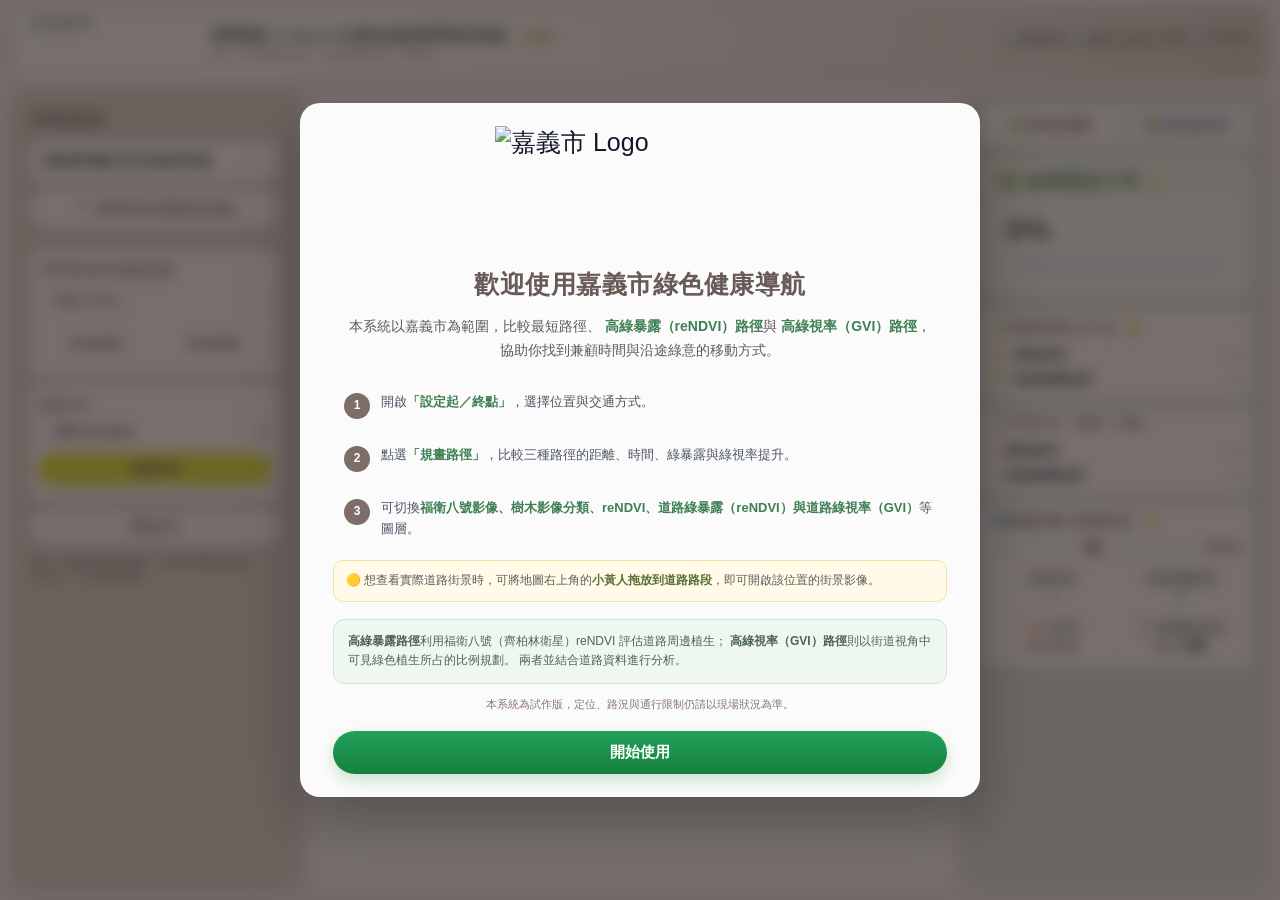
==== commit a29affd1: "Add in-app notifications and improve Chiayi map tools" ====
--- a/frontend/index.html
+++ b/frontend/index.html
@@ -15,7 +15,7 @@
 <link href="https://upload.wikimedia.org/wikipedia/commons/thumb/0/01/Emblem_of_Chiayi_City.svg/250px-Emblem_of_Chiayi_City.svg.png" rel="icon" type="image/png"/>
 
 
-<link href="style.css?v=community-20260926-1" rel="stylesheet"/></head>
+<link href="style.css?v=community-20260927-2" rel="stylesheet"/></head>
 <body>
 
 <!-- ============================================================
@@ -143,7 +143,7 @@
 <label>交通方式</label>
 <select id="modeSelect">
 <option value="walk">步行 (3 km/h)</option>
-<option value="bike">腳踏車 (20 km/h)</option>
+<option value="bike">腳踏車 (15 km/h)</option>
 </select>
 <button class="btn secondary" id="dualPathBtn">
       規劃路徑
@@ -240,7 +240,7 @@
       可拖移至路徑上查看街景
 
     </div>
-<div aria-label="拖曳到道路上查看街景" class="streetview-pegman" id="streetViewPegman" title="拖曳到道路上查看街景">
+<div aria-label="拖曳到道路上查看街景" class="streetview-pegman" hidden id="streetViewPegman" title="拖曳到道路上查看街景">
 <div class="pegman-head"></div>
 <div class="pegman-body">
 <div class="pegman-arm pegman-arm-left"></div>
@@ -452,10 +452,10 @@
 
 <script src="https://cdn.jsdelivr.net/npm/@turf/turf@6/turf.min.js"></script>
 <script src="community-config.js?v=20260926-2"></script>
-<script src="route-records.js?v=20260926-1"></script>
-<script src="community.js?v=20260926-1"></script>
-<script src="navigation-quality.js?v=20260926-1"></script>
-<script src="traffic-chiayi.js?v=20260926-1"></script>
-<script src="pwa-chiayi.js?v=20260926-1"></script>
-<script src="app.js?v=community-20260926-1"></script></body>
+<script src="route-records.js?v=20260927-2"></script>
+<script src="community.js?v=20260927-2"></script>
+<script src="navigation-quality.js?v=20260927-2"></script>
+<script src="traffic-chiayi.js?v=20260927-2"></script>
+<script src="pwa-chiayi.js?v=20260927-2"></script>
+<script src="app.js?v=community-20260927-2"></script></body>
 </html>
--- a/frontend/style.css
+++ b/frontend/style.css
@@ -5453,3 +5453,26 @@
 .community-body textarea{resize:vertical;min-height:80px}
 .community-body h3{font-size:16px;color:#315f46}
 .pwa-status{position:fixed;bottom:85px;left:50%;transform:translateX(-50%);z-index:30000;background:#fff4cd;color:#614b15;padding:8px 14px;border-radius:10px;max-width:85vw;font-size:13px}
+
+/* Chiayi tools: visible legends, stable side actions and retained tool dock. */
+.bike-info-card,.chiayi-traffic-legend{background:#fff!important;color:#294d3b!important;border:1px solid #d7e4d9;border-radius:16px;padding:16px;box-shadow:0 5px 24px #17372826;width:290px;max-width:calc(100vw - 48px);max-height:35vh;overflow:auto;font:13px/1.6 system-ui,sans-serif}
+.bike-info-head{display:flex;justify-content:space-between;gap:12px}.bike-info-title{font-size:16px;font-weight:800}.bike-info-close{background:#f3f7f2;border:0;border-radius:8px;width:30px;height:30px;cursor:pointer}.bike-info-detail{margin-top:10px}.bike-info-card summary{cursor:pointer;margin-top:10px}.chiayi-traffic-legend i{display:inline-block;width:12px;height:12px;border-radius:50%;margin-right:8px}.chiayi-traffic-legend p{margin:7px 0}
+.chiayi-side-actions{display:flex;flex-wrap:wrap;gap:6px;padding:10px 0;position:relative;z-index:2}.chiayi-side-actions button,.chiayi-header-actions button,#toolDock button{background:#fff;border:1px solid #cadcc9;color:#285b42;border-radius:10px;padding:10px;cursor:pointer;font-weight:700;min-height:42px}.chiayi-header-actions{display:flex;gap:6px;align-items:center}.chiayi-header-actions button{font-size:18px;min-width:42px}
+#toolDock{position:absolute;bottom:12px;left:50%;transform:translateX(-50%);display:flex;gap:6px;max-width:80%;overflow-x:auto;z-index:1005;padding:4px;background:#f7faf5e8;border-radius:12px}#toolDock:empty{display:none}#toolDock button{white-space:nowrap;box-shadow:0 2px 8px #23452b18}
+#streetViewPegman{border-radius:8px!important;width:44px!important;height:44px!important;background:#fff!important;border:1px solid #cedccf;box-shadow:0 3px 12px #23452b25}#streetViewPegman[hidden],.v2-feature-body[hidden]{display:none!important}
+.leaflet-control-layers{z-index:1100!important;pointer-events:auto}.leaflet-control-layers-expanded{max-height:65vh;overflow:auto}.leaflet-control-layers-toggle{touch-action:manipulation}
+.v2-feature-header{gap:8px}.v2-feature-header>div{flex:1}.v2-feature-header .v2-modal-close{flex:0 0 36px;width:36px;height:36px}.v2-feature-body button{cursor:pointer}#alongResults>button{display:block;margin:8px 0;width:100%;text-align:left}
+@media(max-width:768px){.chiayi-header-actions{gap:3px}.chiayi-header-actions button{padding:5px;min-width:34px;font-size:16px}#toolDock{max-width:94%;bottom:72px}.bike-info-card,.chiayi-traffic-legend{width:240px;max-height:28vh}.chiayi-side-actions button{flex:1;padding:8px;font-size:13px}}
+
+@media(min-width:769px){header#top-bar .header-left{min-width:0;flex:1}header#top-bar .title-container{min-width:0}header#top-bar .main-title{white-space:normal;font-size:clamp(14px,1.35vw,22px)}header#top-bar .header-right{flex-shrink:0}header#top-bar .team-info{max-width:260px;white-space:normal}header#top-bar .team-members{white-space:normal;flex-wrap:wrap}}
+@media(max-width:1350px) and (min-width:769px){header#top-bar .team-info{display:none}}
+
+/* Expansion must not move the control away from the pointer. */
+.leaflet-control-layers-expanded{margin-top:10px!important}
+
+
+/* Generic mobile header rules must not turn a dialog heading into a fixed page bar. */
+.v2-feature-modal .v2-feature-header,.v2-map-drawer .v2-drawer-head{position:static!important;inset:auto!important;transform:none!important;display:flex!important;flex-direction:row!important;align-items:center!important;width:auto!important;height:auto!important;flex-wrap:nowrap!important;text-align:left!important;flex-shrink:0}
+.v2-feature-modal .v2-feature-header h2{margin:0}.v2-feature-modal .v2-feature-header>div{min-width:0}.v2-feature-modal .v2-feature-header .v2-modal-close{margin:0!important}
+
+@media(max-width:1024px){header#top-bar .team-info{display:none!important}header#top-bar .header-right{justify-content:space-between;gap:8px!important;width:100%}header#top-bar .partner-logos{gap:5px!important}header#top-bar .partner-logo{max-width:54px;height:22px!important} .leaflet-top.leaflet-left,.leaflet-top.leaflet-right{top:var(--chiayi-controls-top,115px)!important}}
